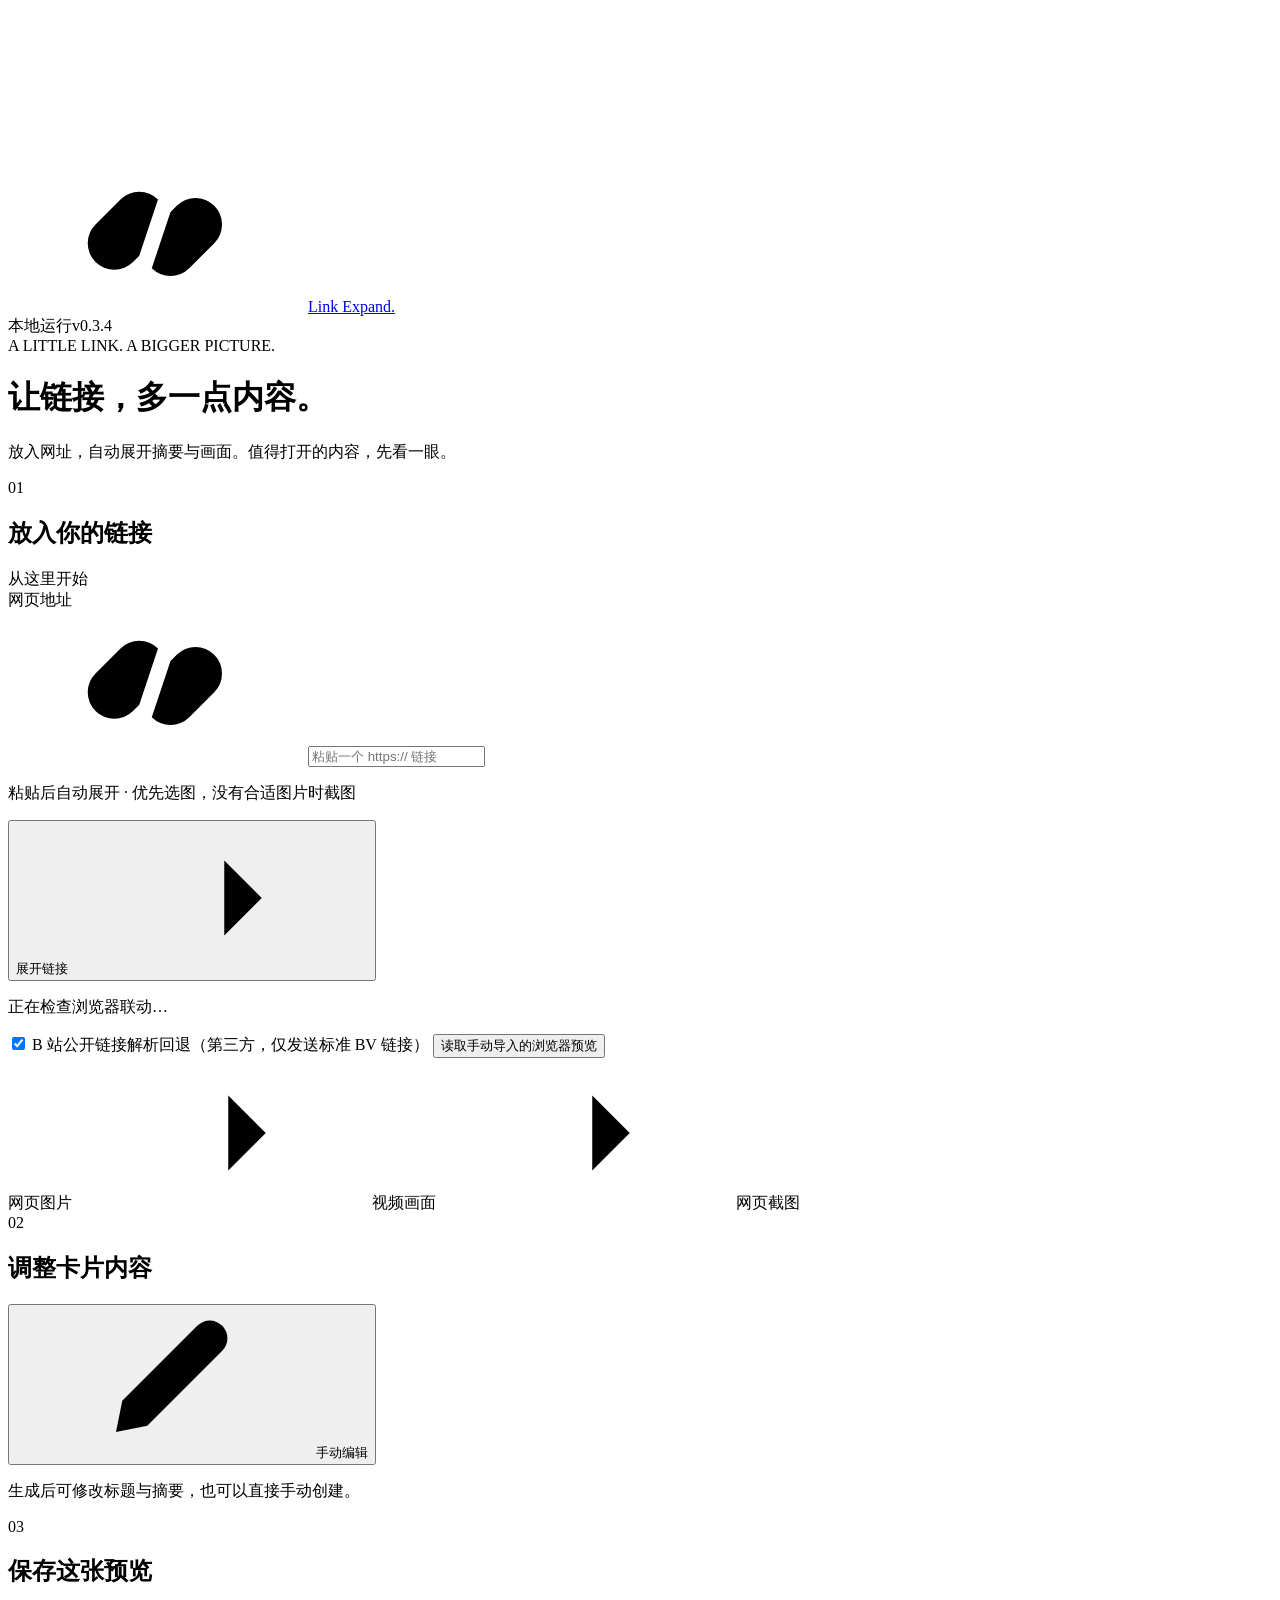
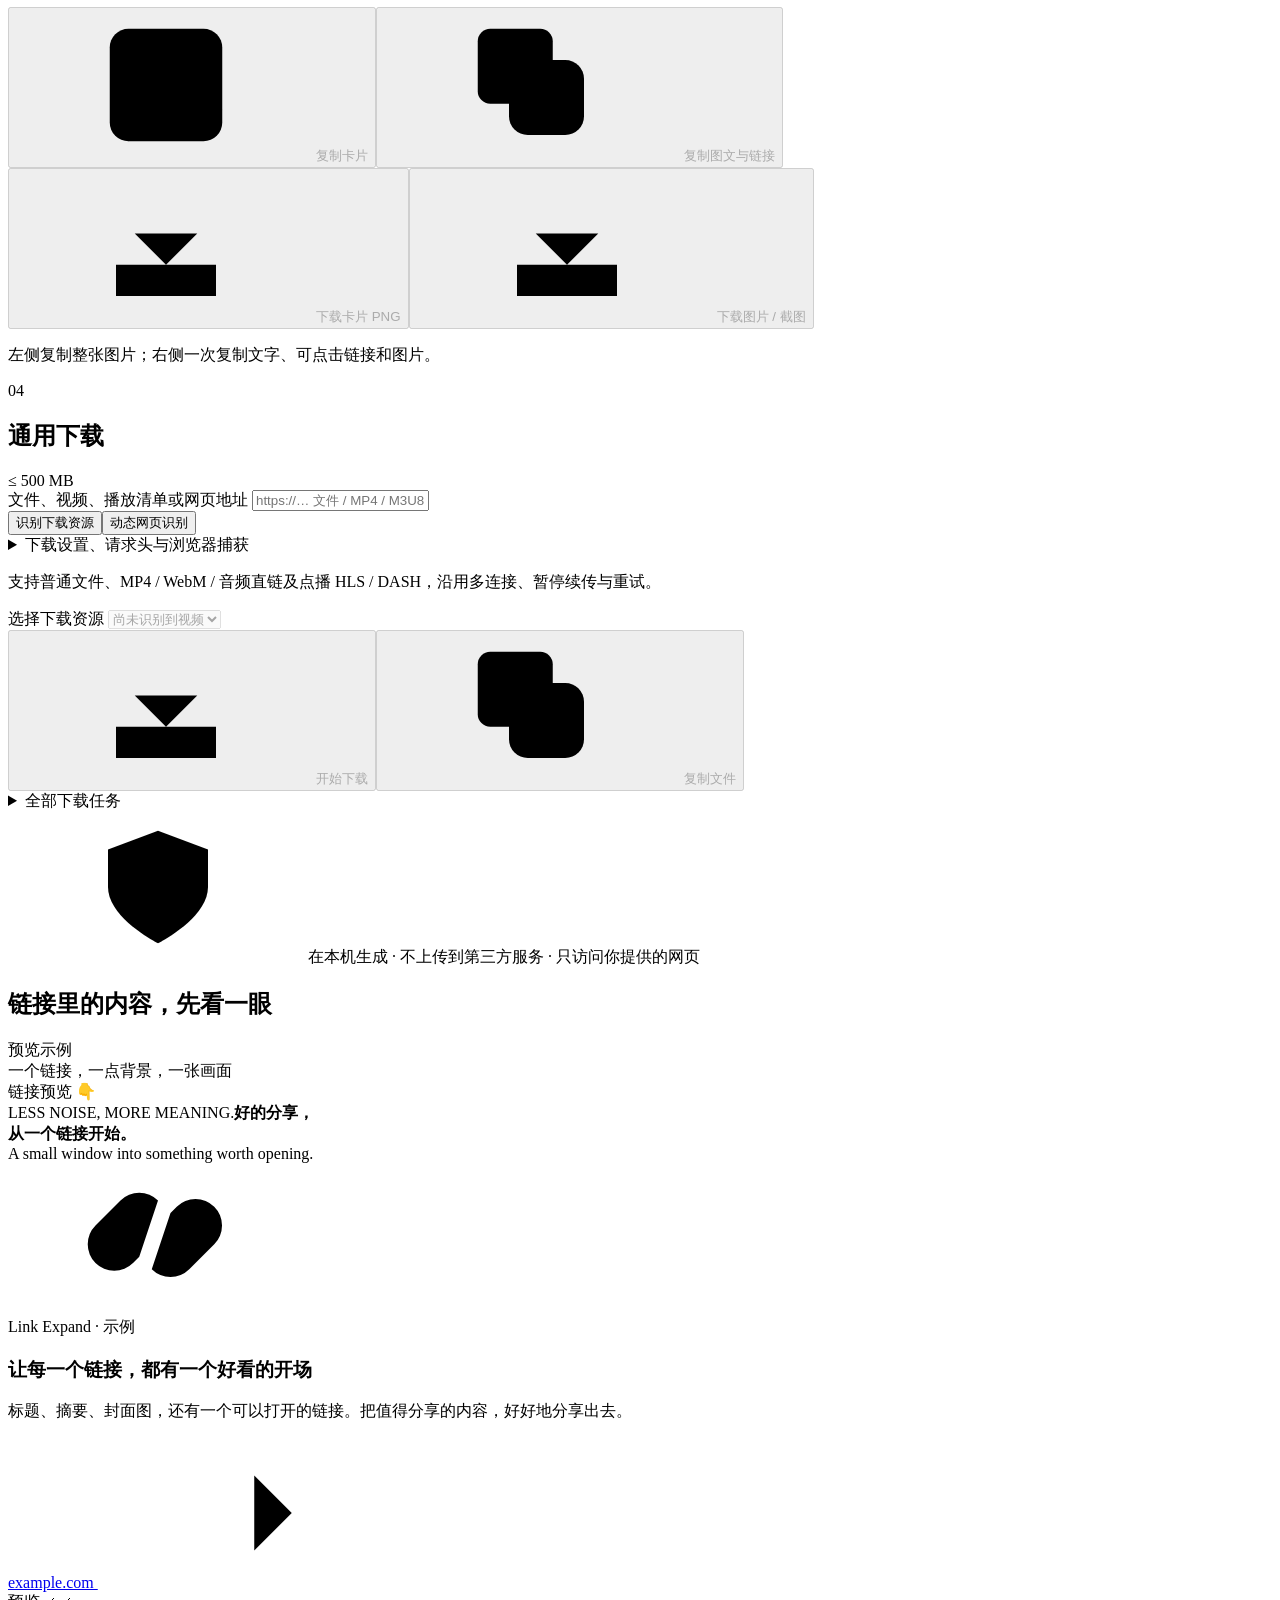
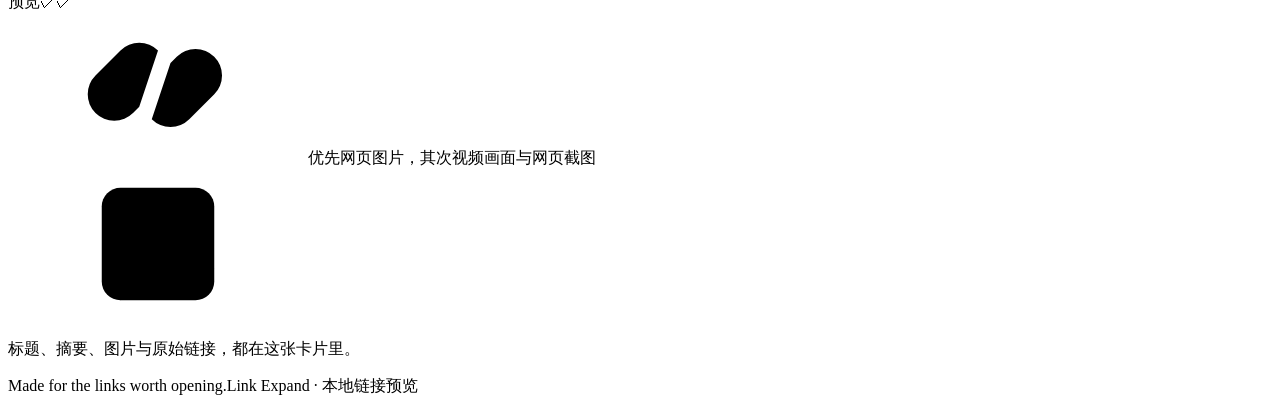
==== linkexpand/static/index.html @ 4710df58 "Recover blocked previews with public Bilibili parsing and visible browsers" ====
<!doctype html>
<html lang="zh-CN">
<head>
  <meta charset="utf-8">
  <meta name="viewport" content="width=device-width, initial-scale=1">
  <meta name="local-token" content="__LOCAL_TOKEN__">
  <meta name="app-version" content="0.3.4">
  <meta name="theme-color" content="#237b5b">
  <title>Link Expand · 链接预览</title>
  <link rel="icon" href="/favicon.svg" type="image/svg+xml">
  <link rel="stylesheet" href="/style.css">
  <script src="/app.js" defer></script>
</head>
<body>
  <svg class="icon-definitions" aria-hidden="true" xmlns="http://www.w3.org/2000/svg">
    <symbol id="i-link" viewBox="0 0 24 24"><path d="m10 13 4-4M8 16l-1 1a4.24 4.24 0 0 1-6-6l4-4a4.24 4.24 0 0 1 6 0m2 2 1-1a4.24 4.24 0 0 1 6 6l-4 4a4.24 4.24 0 0 1-6 0" transform="translate(1 -1)"/></symbol>
    <symbol id="i-arrow" viewBox="0 0 24 24"><path d="M5 12h14m-6-6 6 6-6 6"/></symbol>
    <symbol id="i-copy" viewBox="0 0 24 24"><rect x="8" y="8" width="12" height="12" rx="3"/><path d="M15 8V5a2 2 0 0 0-2-2H5a2 2 0 0 0-2 2v8a2 2 0 0 0 2 2h3"/></symbol>
    <symbol id="i-image" viewBox="0 0 24 24"><rect x="3" y="3" width="18" height="18" rx="3"/><circle cx="8" cy="8" r="1.5"/><path d="m21 16-6-6-9 11"/></symbol>
    <symbol id="i-download" viewBox="0 0 24 24"><path d="M12 3v12m-5-5 5 5 5-5M4 15v5h16v-5"/></symbol>
    <symbol id="i-check" viewBox="0 0 24 24"><path d="m5 12 4 4 10-10"/></symbol>
    <symbol id="i-edit" viewBox="0 0 24 24"><path d="m15 4 5 5M4 20l5-1L21 7a2 2 0 0 0-4-4L5 15l-1 5Z"/></symbol>
    <symbol id="i-shield" viewBox="0 0 24 24"><path d="m12 3 8 3v6c0 5-8 9-8 9s-8-4-8-9V6l8-3Z"/><path d="m8 12 3 3 5-5"/></symbol>
    <symbol id="i-chat" viewBox="0 0 24 24"><path d="M21 11a9 9 0 0 1-9 9 10 10 0 0 1-4-.8L3 21l1.8-5A9 9 0 1 1 21 11Z"/><path d="M8 11h.01M12 11h.01M16 11h.01"/></symbol>
  </svg>
  <header class="topbar">
    <a class="brand" href="/" aria-label="Link Expand 首页"><span class="brand-icon"><svg><use href="#i-link"/></svg></span><span>Link Expand<span class="brand-dot">.</span></span></a>
    <div class="header-right"><span class="local-pill"><span class="status-dot"></span>本地运行</span><span class="version" id="app-version">v0.3.4</span></div>
  </header>
  <main>
    <div class="intro"><div class="eyebrow">A LITTLE LINK. A BIGGER PICTURE.</div><h1>让链接，多一点内容。</h1><p>放入网址，自动展开摘要与画面。值得打开的内容，先看一眼。</p></div>
    <div class="workspace">
      <section class="controls" aria-label="链接及卡片设置">
        <div class="panel link-panel">
          <div class="panel-heading"><span class="step">01</span><h2>放入你的链接</h2><span class="small-label">从这里开始</span></div>
          <form id="url-form">
            <label for="url-input" class="field-label">网页地址</label>
            <div class="url-field"><svg><use href="#i-link"/></svg><input id="url-input" name="url" type="text" inputmode="url" autocomplete="url" placeholder="粘贴一个 https:// 链接" maxlength="4096" required aria-describedby="url-hint"></div>
            <p id="url-hint" class="hint">粘贴后自动展开 · 优先选图，没有合适图片时截图</p>
            <button id="generate" class="button primary" type="submit"><span>展开链接</span><svg><use href="#i-arrow"/></svg></button>
          </form>
          <p id="browser-status" class="hint" role="status">正在检查浏览器联动…</p>
          <label class="parser-option"><input id="bili-parser" type="checkbox" checked> B 站公开链接解析回退（第三方，仅发送标准 BV 链接）</label>
          <button id="capture-preview" class="text-button" type="button">读取手动导入的浏览器预览</button>
          <div id="feedback" class="feedback" role="status" aria-live="polite" hidden></div>
          <div class="visual-strategy"><span>网页图片</span><svg><use href="#i-arrow"/></svg><span>视频画面</span><svg><use href="#i-arrow"/></svg><span>网页截图</span></div>
        </div>
        <div class="panel edit-panel">
          <div class="panel-heading"><span class="step">02</span><h2>调整卡片内容</h2><button id="edit-toggle" class="text-button" type="button" aria-expanded="false" aria-controls="editor"><svg><use href="#i-edit"/></svg><span>手动编辑</span></button></div>
          <p id="edit-hint" class="panel-description">生成后可修改标题与摘要，也可以直接手动创建。</p>
          <form id="editor" hidden>
            <label for="title-input" class="field-label">标题</label><input id="title-input" maxlength="180" placeholder="给链接一个清晰的标题" required>
            <label for="description-input" class="field-label">摘要 <span>选填</span></label><textarea id="description-input" maxlength="500" rows="3" placeholder="一两句话，介绍值得打开的内容"></textarea>
            <button class="button secondary" type="submit" id="save-edit"><svg><use href="#i-check"/></svg>应用到卡片</button>
          </form>
        </div>
        <div class="panel share-panel">
          <div class="panel-heading"><span class="step">03</span><h2>保存这张预览</h2></div>
          <div class="share-buttons"><button id="copy-image" class="button secondary" disabled><svg><use href="#i-image"/></svg>复制卡片</button><button id="copy-text" class="button secondary" disabled><svg><use href="#i-copy"/></svg>复制图文与链接</button></div>
          <div class="share-bottom"><button id="download" class="text-button" disabled><svg><use href="#i-download"/></svg>下载卡片 PNG</button><button id="download-cover" class="text-button" disabled><svg><use href="#i-download"/></svg>下载图片 / 截图</button></div>
          <p id="copy-hint" class="hint">左侧复制整张图片；右侧一次复制文字、可点击链接和图片。</p>
        </div>
        <div class="panel video-panel">
          <div class="panel-heading"><span class="step">04</span><h2>通用下载</h2><span class="video-limit">≤ 500 MB</span></div>
          <label for="download-url" class="field-label">文件、视频、播放清单或网页地址</label>
          <input id="download-url" type="text" placeholder="https://… 文件 / MP4 / M3U8 / MPD / 网页" maxlength="16384">
          <div class="resolve-buttons"><button id="download-resolve" class="button secondary">识别下载资源</button><button id="download-scan" class="button secondary">动态网页识别</button></div>
          <details class="download-advanced"><summary>下载设置、请求头与浏览器捕获</summary><label for="download-connections" class="field-label">并行连接数</label><select id="download-connections"><option value="1">1</option><option value="4" selected>4</option><option value="8">8</option><option value="16">16</option></select><label for="download-speed" class="field-label">限速 KB/s（0 为不限速）</label><input id="download-speed" type="number" min="0" max="100000" value="0"><label for="download-headers" class="field-label">请求头 JSON（选填，Cookie / Authorization 只留在本次会话）</label><textarea id="download-headers" rows="3" placeholder='{"Referer":"https://example.com/"}'></textarea><div class="capture-buttons"><button id="capture-pair" class="text-button">复制扩展配对码</button><button id="capture-load" class="text-button">读取浏览器捕获</button></div><p class="hint">复杂播放器可通过附带的 Chrome / Edge 扩展捕获已播放的媒体请求，再导入这里。</p></details>
          <p id="video-hint" class="hint">支持普通文件、MP4 / WebM / 音频直链及点播 HLS / DASH，沿用多连接、暂停续传与重试。</p>
          <p id="merge-component" class="hint"></p>
          <label for="video-choice" class="field-label">选择下载资源</label>
          <select id="video-choice" disabled><option>尚未识别到视频</option></select>
          <div class="video-actions"><button id="video-download" class="button primary" disabled><svg><use href="#i-download"/></svg><span>开始下载</span></button><button id="video-copy" class="button secondary" disabled><svg><use href="#i-copy"/></svg>复制文件</button></div>
          <div id="video-task" hidden aria-live="polite">
            <div class="video-state-row"><strong id="video-status"></strong><span id="video-percent"></span></div>
            <progress id="video-progress" max="1" value="0" aria-label="视频下载进度"></progress>
            <p id="video-detail" class="hint"></p><p id="video-path" class="video-path" hidden></p>
            <div class="video-task-actions"><button id="video-pause" class="text-button">暂停</button><button id="video-resume" class="text-button" hidden>继续下载</button><button id="video-cancel" class="text-button">取消下载</button><button id="video-save" class="text-button" hidden>另存文件</button></div>
          </div>
          <p id="video-feedback" class="feedback error" role="status" hidden></p>
          <details class="download-advanced"><summary>全部下载任务</summary><div id="download-queue"></div><button id="queue-refresh" class="text-button">刷新任务列表</button></details>
        </div>
        <div class="privacy-note"><svg><use href="#i-shield"/></svg><span>在本机生成 · 不上传到第三方服务 · 只访问你提供的网页</span></div>
      </section>
      <section class="preview-panel" aria-label="链接展开预览">
        <div class="preview-heading"><h2>链接里的内容，先看一眼</h2><span id="preview-badge" class="preview-badge">预览示例</span></div>
        <div class="chat-scene">
          <div class="chat-date">一个链接，一点背景，一张画面</div>
          <div class="message"><div class="message-caption" id="summary-source">链接预览 👇</div>
            <article class="link-card" id="link-card">
              <div id="cover-container" class="cover-container"><div id="sample-cover" class="sample-cover"><span class="cover-orbit orbit-one"></span><span class="cover-orbit orbit-two"></span><div class="cover-text"><span>LESS NOISE, MORE MEANING.</span><strong>好的分享，<br>从一个链接开始<span>。</span></strong><div class="cover-caption">A small window into something worth opening.</div></div><div class="cover-corner"><svg><use href="#i-link"/></svg></div></div><img id="cover-image" alt="网页封面" hidden></div>
              <div class="card-body"><div id="card-site" class="card-site">Link Expand · 示例</div><h3 id="card-title">让每一个链接，都有一个好看的开场</h3><p id="card-description">标题、摘要、封面图，还有一个可以打开的链接。把值得分享的内容，好好地分享出去。</p><a id="card-url" class="card-url" href="https://example.com/" target="_blank" rel="noopener noreferrer">example.com <svg><use href="#i-arrow"/></svg></a></div>
            </article>
            <div class="message-time"><span id="message-time">预览</span><span class="double-check">✓✓</span></div>
          </div>
          <div class="chat-tip"><span class="tiny-link"><svg><use href="#i-link"/></svg></span><span id="visual-source">优先网页图片，其次视频画面与网页截图</span></div>
        </div>
        <div class="preview-footnote"><svg><use href="#i-image"/></svg><p>标题、摘要、图片与原始链接，都在这张卡片里。</p></div>
      </section>
    </div>
    <footer><span>Made for the links worth opening.</span><span>Link Expand · 本地链接预览</span></footer>
  </main>
  <div id="toast" class="toast" role="status" aria-live="polite" hidden><svg><use href="#i-check"/></svg><span></span></div>
</body>
</html>
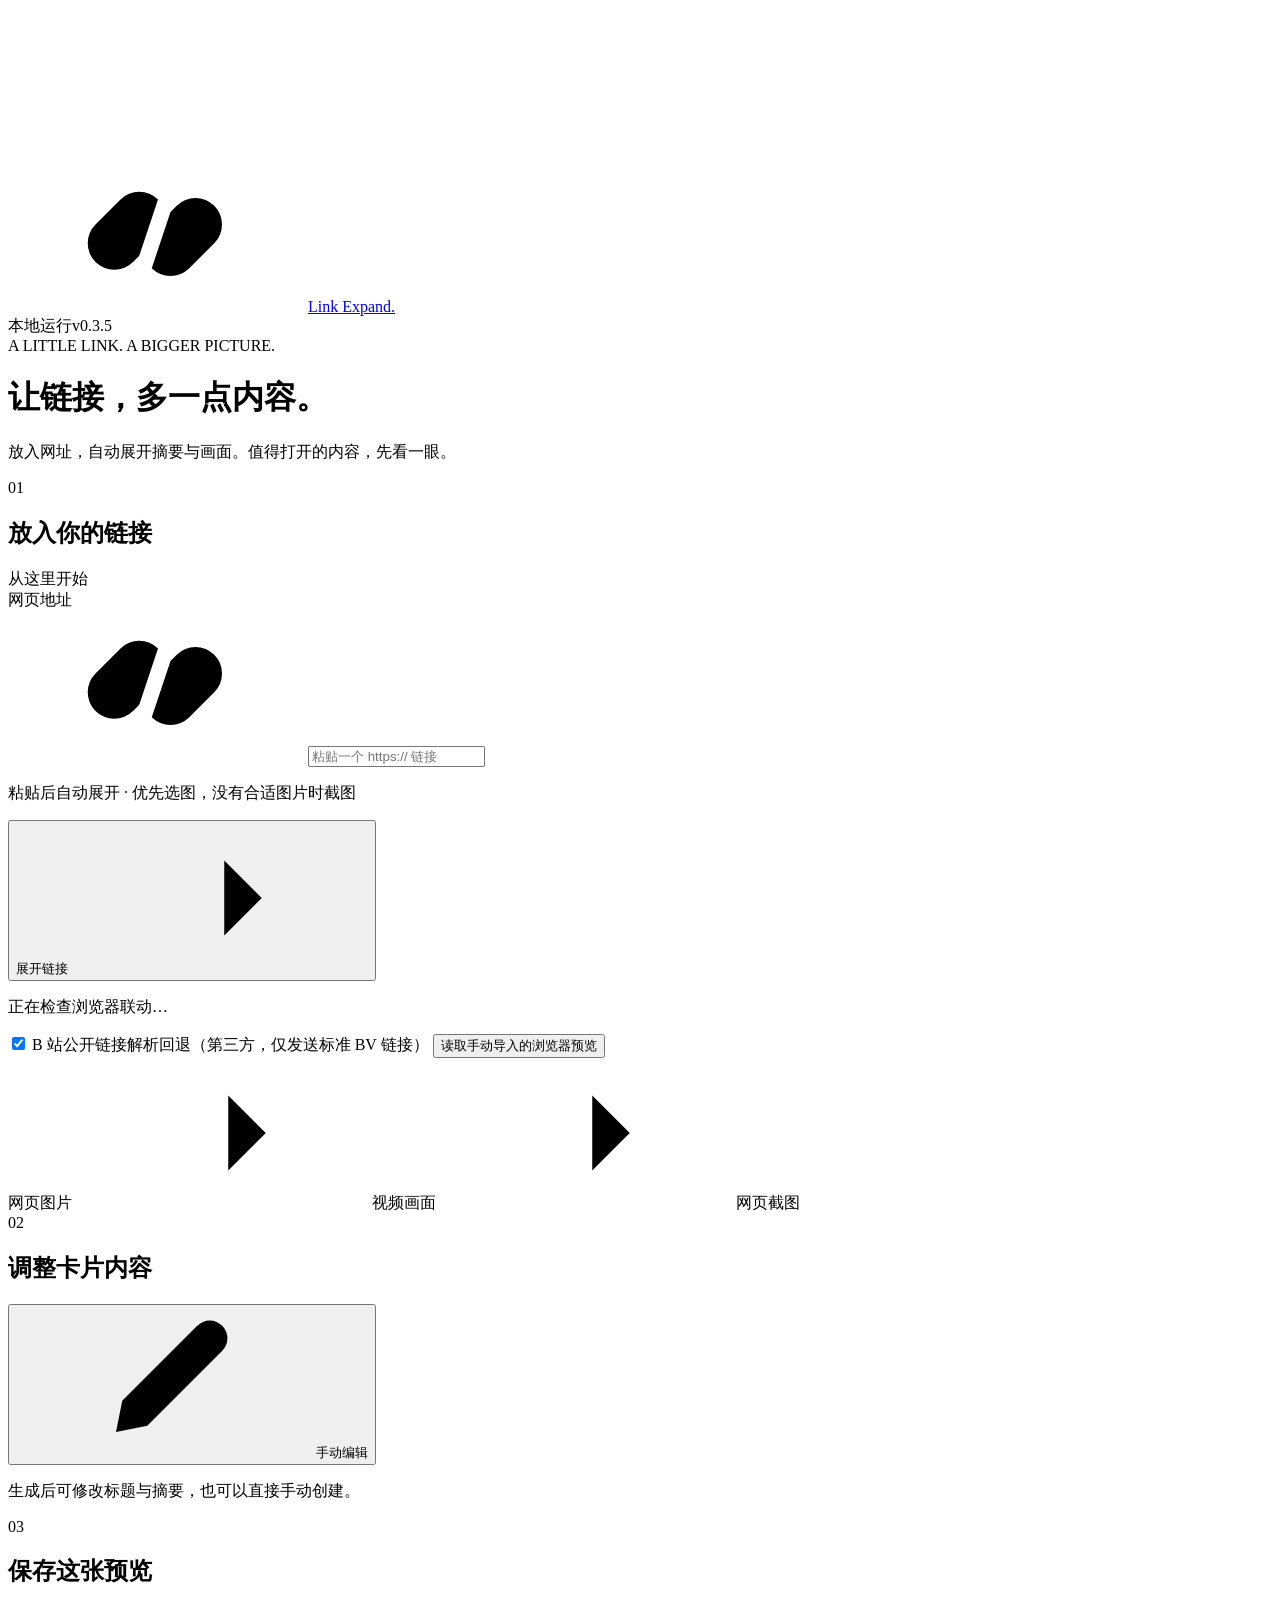
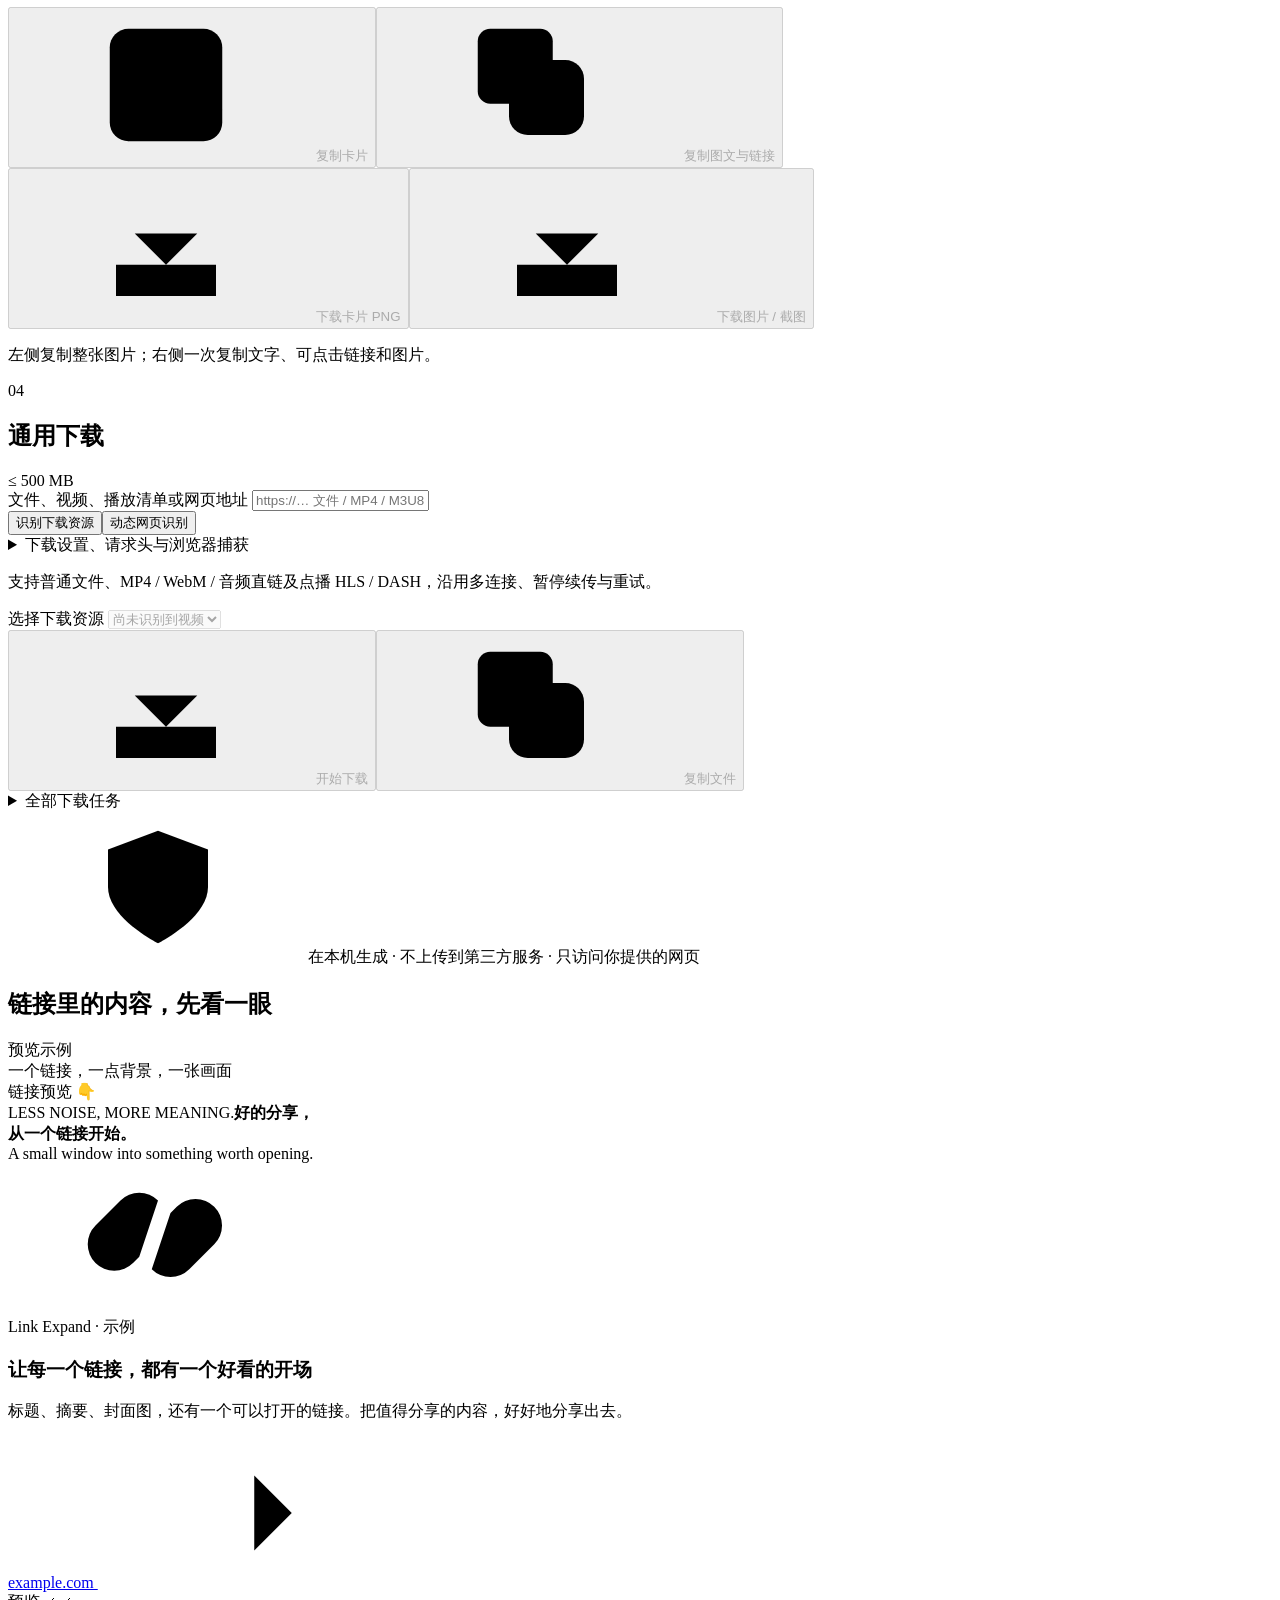
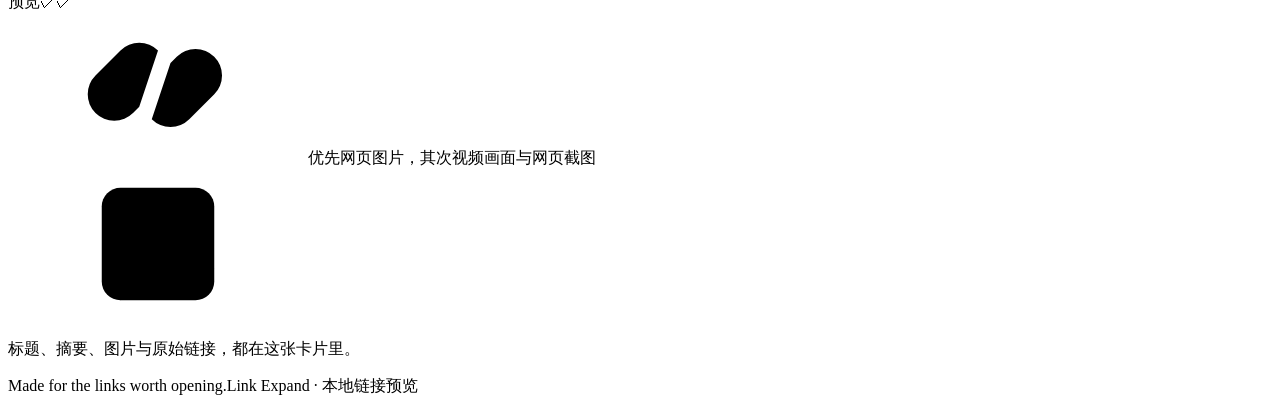
==== commit 05342bc0: "Ship native macOS window with verified GUI sharing and download workflow" ====
--- a/linkexpand/static/index.html
+++ b/linkexpand/static/index.html
@@ -4,7 +4,7 @@
   <meta charset="utf-8">
   <meta name="viewport" content="width=device-width, initial-scale=1">
   <meta name="local-token" content="__LOCAL_TOKEN__">
-  <meta name="app-version" content="0.3.4">
+  <meta name="app-version" content="0.3.5">
   <meta name="theme-color" content="#237b5b">
   <title>Link Expand · 链接预览</title>
   <link rel="icon" href="/favicon.svg" type="image/svg+xml">
@@ -25,7 +25,7 @@
   </svg>
   <header class="topbar">
     <a class="brand" href="/" aria-label="Link Expand 首页"><span class="brand-icon"><svg><use href="#i-link"/></svg></span><span>Link Expand<span class="brand-dot">.</span></span></a>
-    <div class="header-right"><span class="local-pill"><span class="status-dot"></span>本地运行</span><span class="version" id="app-version">v0.3.4</span></div>
+    <div class="header-right"><span class="local-pill"><span class="status-dot"></span>本地运行</span><span class="version" id="app-version">v0.3.5</span><button id="native-quit" class="text-button" type="button" hidden>退出软件</button></div>
   </header>
   <main>
     <div class="intro"><div class="eyebrow">A LITTLE LINK. A BIGGER PICTURE.</div><h1>让链接，多一点内容。</h1><p>放入网址，自动展开摘要与画面。值得打开的内容，先看一眼。</p></div>
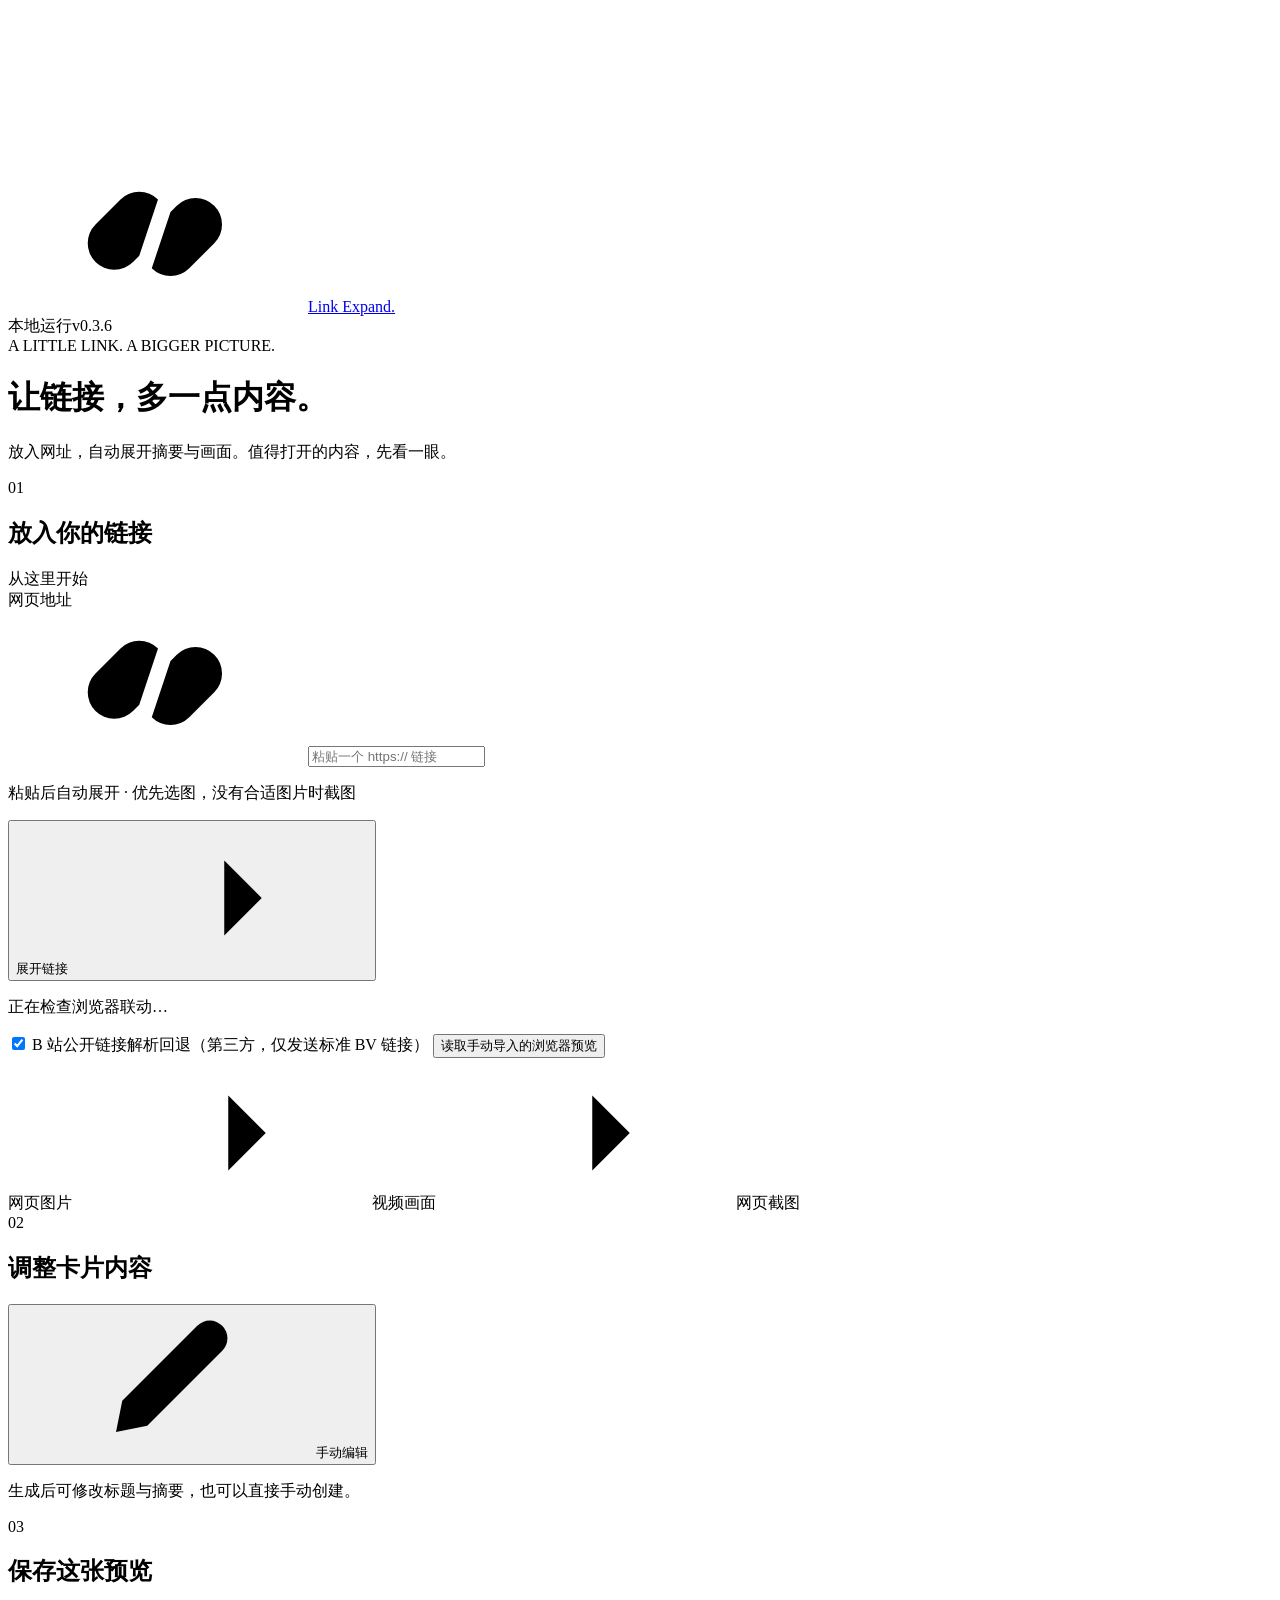
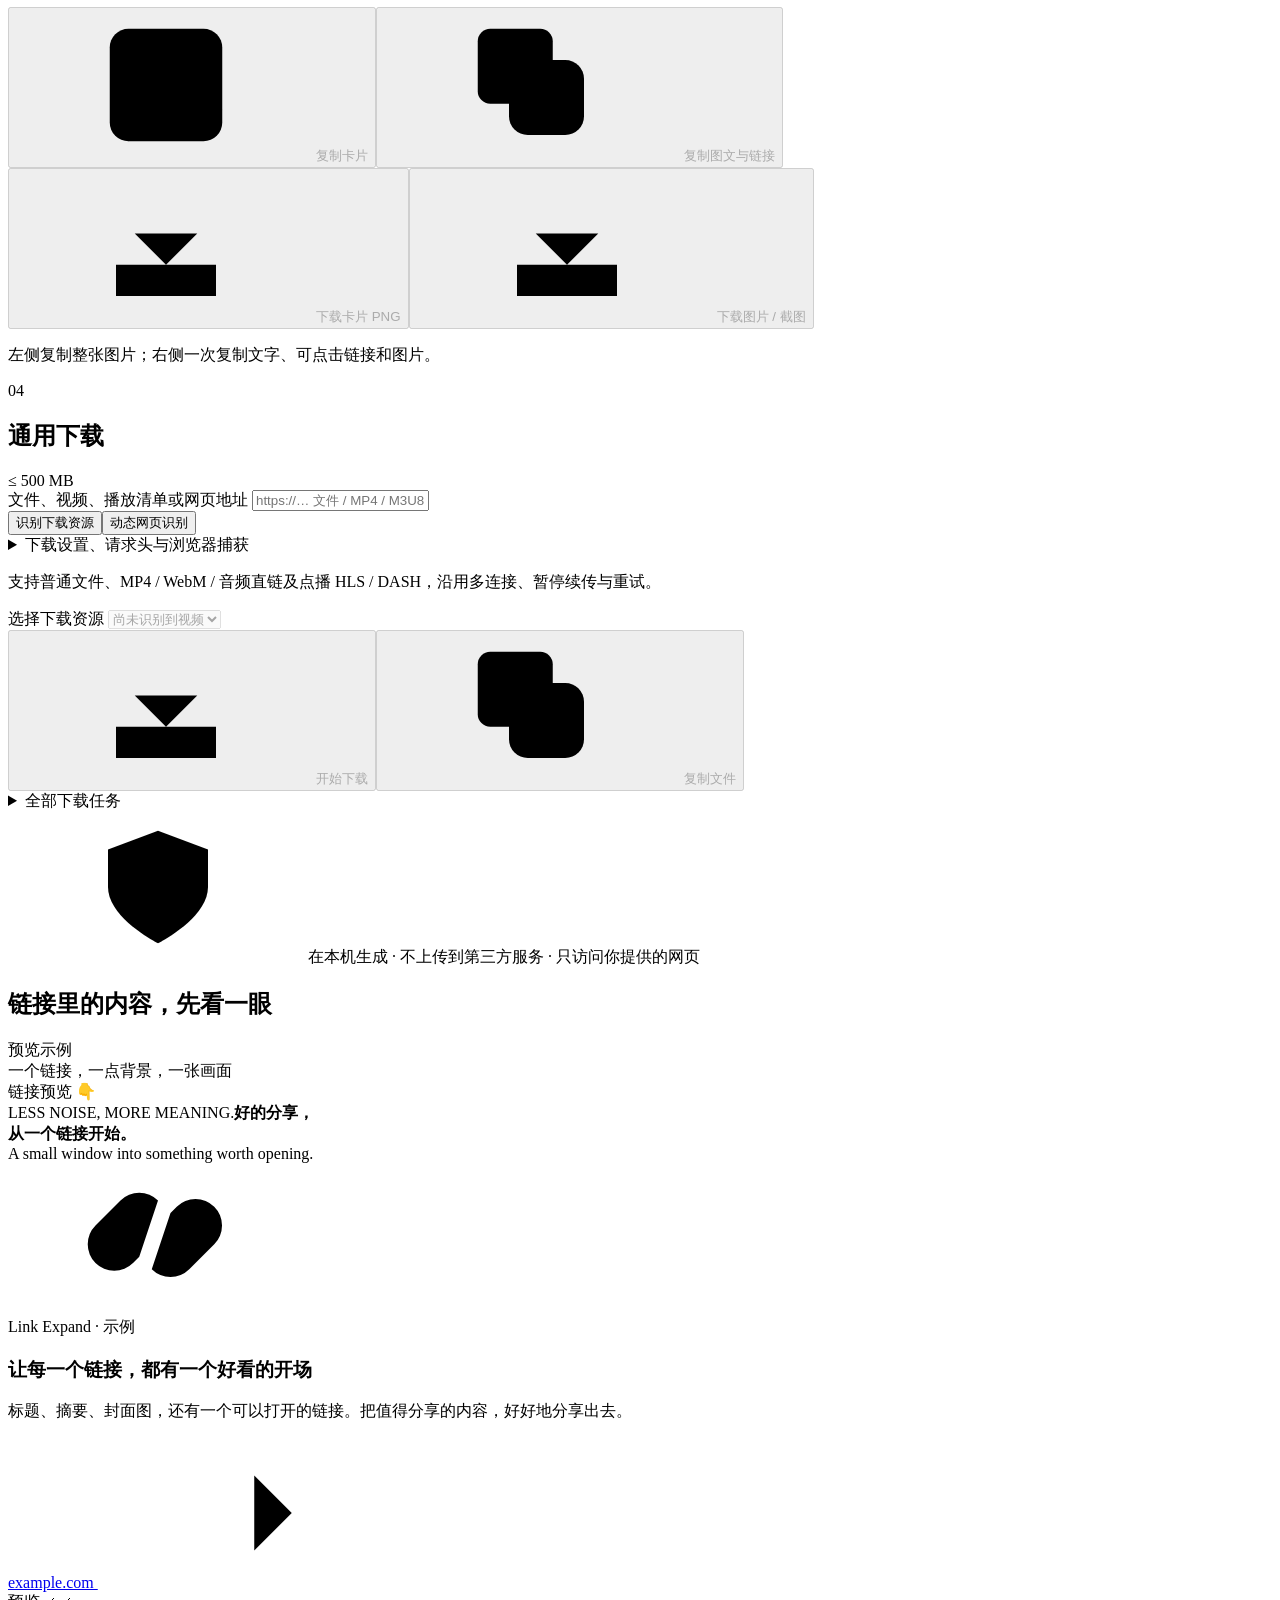
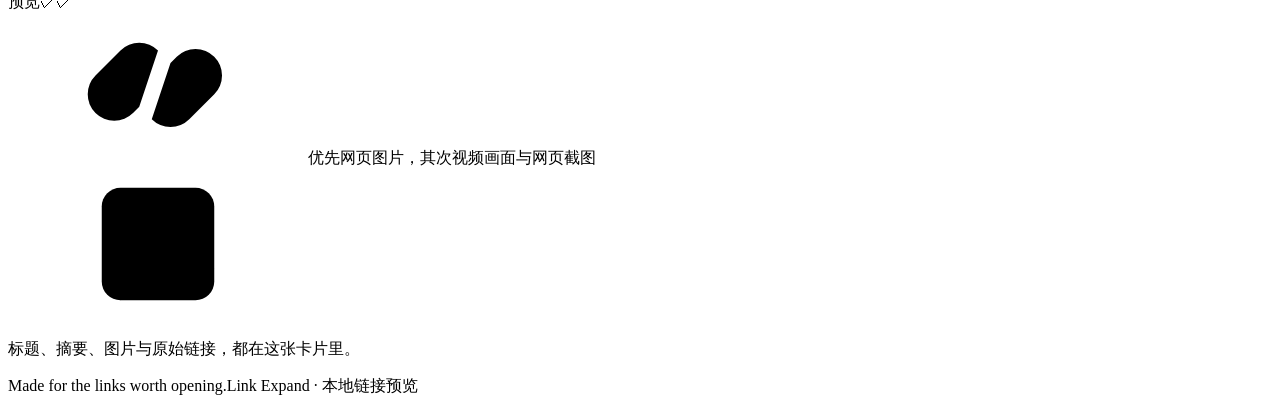
==== commit 0d1eefc1: "Fix Windows rich clipboard images and verify packaged full workflow" ====
--- a/linkexpand/static/index.html
+++ b/linkexpand/static/index.html
@@ -4,7 +4,7 @@
   <meta charset="utf-8">
   <meta name="viewport" content="width=device-width, initial-scale=1">
   <meta name="local-token" content="__LOCAL_TOKEN__">
-  <meta name="app-version" content="0.3.5">
+  <meta name="app-version" content="0.3.6">
   <meta name="theme-color" content="#237b5b">
   <title>Link Expand · 链接预览</title>
   <link rel="icon" href="/favicon.svg" type="image/svg+xml">
@@ -25,7 +25,7 @@
   </svg>
   <header class="topbar">
     <a class="brand" href="/" aria-label="Link Expand 首页"><span class="brand-icon"><svg><use href="#i-link"/></svg></span><span>Link Expand<span class="brand-dot">.</span></span></a>
-    <div class="header-right"><span class="local-pill"><span class="status-dot"></span>本地运行</span><span class="version" id="app-version">v0.3.5</span><button id="native-quit" class="text-button" type="button" hidden>退出软件</button></div>
+    <div class="header-right"><span class="local-pill"><span class="status-dot"></span>本地运行</span><span class="version" id="app-version">v0.3.6</span><button id="native-quit" class="text-button" type="button" hidden>退出软件</button></div>
   </header>
   <main>
     <div class="intro"><div class="eyebrow">A LITTLE LINK. A BIGGER PICTURE.</div><h1>让链接，多一点内容。</h1><p>放入网址，自动展开摘要与画面。值得打开的内容，先看一眼。</p></div>
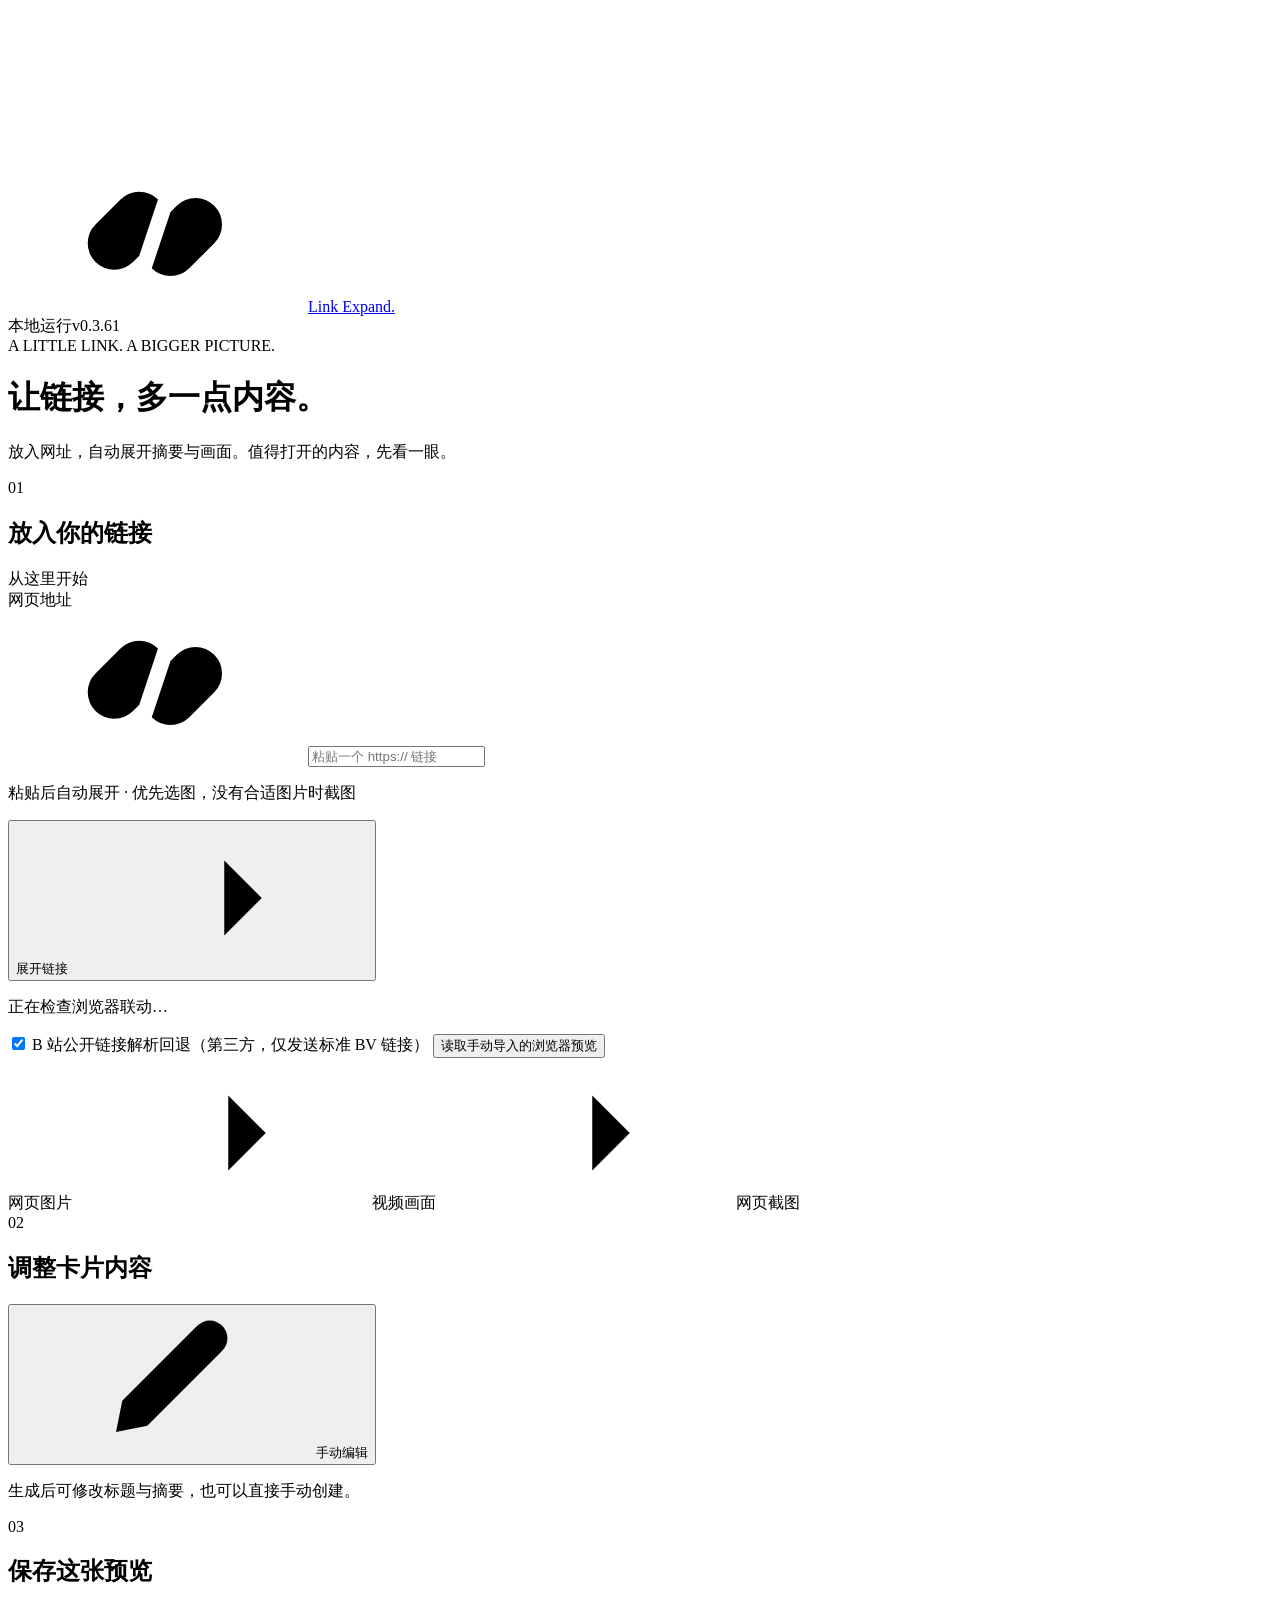
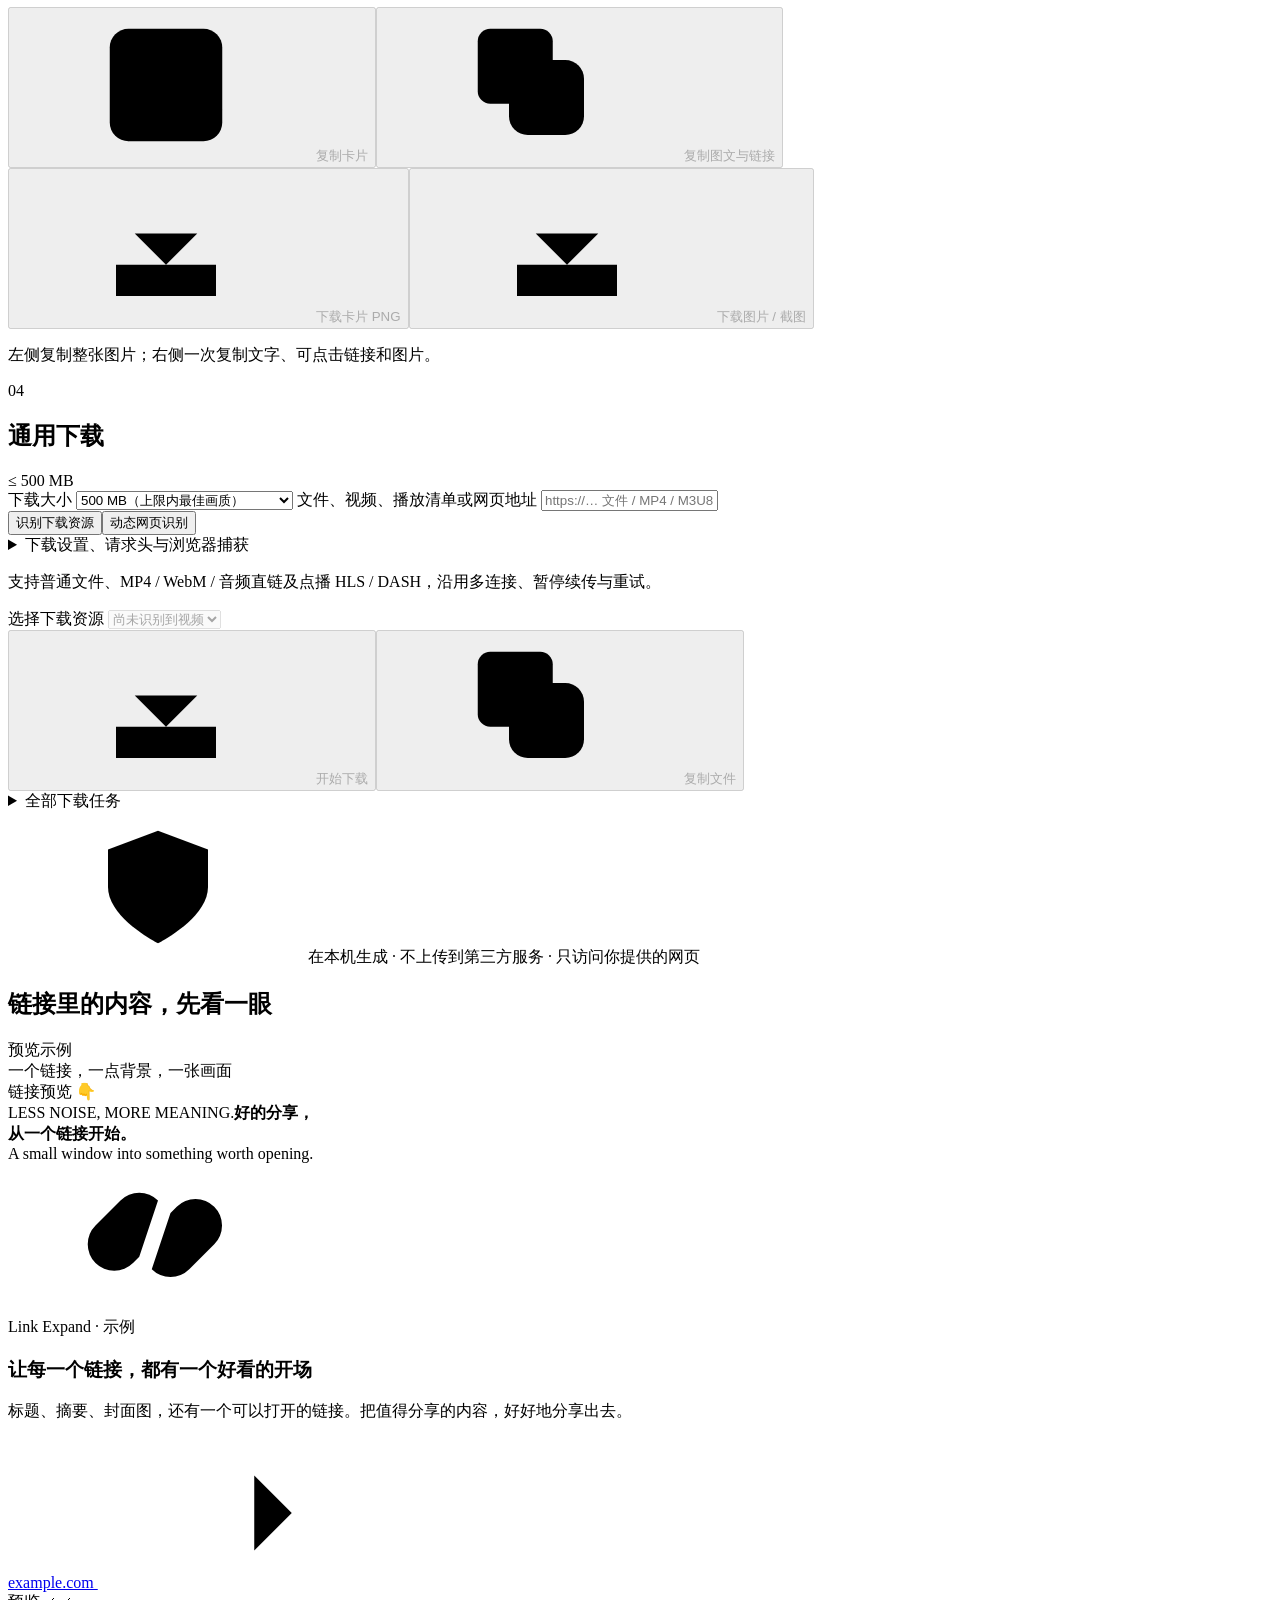
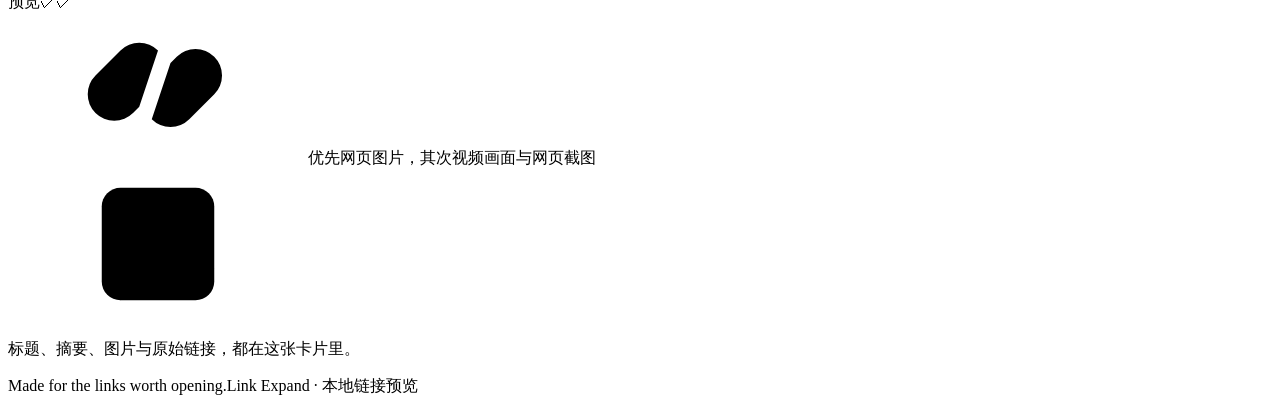
==== commit 1fc135c1: "Add optional unlimited downloads with highest available resolution and verified platform workflows" ====
--- a/linkexpand/static/index.html
+++ b/linkexpand/static/index.html
@@ -4,7 +4,7 @@
   <meta charset="utf-8">
   <meta name="viewport" content="width=device-width, initial-scale=1">
   <meta name="local-token" content="__LOCAL_TOKEN__">
-  <meta name="app-version" content="0.3.6">
+  <meta name="app-version" content="0.3.61">
   <meta name="theme-color" content="#237b5b">
   <title>Link Expand · 链接预览</title>
   <link rel="icon" href="/favicon.svg" type="image/svg+xml">
@@ -25,7 +25,7 @@
   </svg>
   <header class="topbar">
     <a class="brand" href="/" aria-label="Link Expand 首页"><span class="brand-icon"><svg><use href="#i-link"/></svg></span><span>Link Expand<span class="brand-dot">.</span></span></a>
-    <div class="header-right"><span class="local-pill"><span class="status-dot"></span>本地运行</span><span class="version" id="app-version">v0.3.6</span><button id="native-quit" class="text-button" type="button" hidden>退出软件</button></div>
+    <div class="header-right"><span class="local-pill"><span class="status-dot"></span>本地运行</span><span class="version" id="app-version">v0.3.61</span><button id="native-quit" class="text-button" type="button" hidden>退出软件</button></div>
   </header>
   <main>
     <div class="intro"><div class="eyebrow">A LITTLE LINK. A BIGGER PICTURE.</div><h1>让链接，多一点内容。</h1><p>放入网址，自动展开摘要与画面。值得打开的内容，先看一眼。</p></div>
@@ -61,7 +61,9 @@
           <p id="copy-hint" class="hint">左侧复制整张图片；右侧一次复制文字、可点击链接和图片。</p>
         </div>
         <div class="panel video-panel">
-          <div class="panel-heading"><span class="step">04</span><h2>通用下载</h2><span class="video-limit">≤ 500 MB</span></div>
+          <div class="panel-heading"><span class="step">04</span><h2>通用下载</h2><span id="download-limit-badge" class="video-limit">≤ 500 MB</span></div>
+          <label for="download-max-bytes" class="field-label">下载大小</label>
+          <select id="download-max-bytes"><option value="500000000">500 MB（上限内最佳画质）</option><option value="unlimited">无限制（最高画质、最大分辨率）</option></select>
           <label for="download-url" class="field-label">文件、视频、播放清单或网页地址</label>
           <input id="download-url" type="text" placeholder="https://… 文件 / MP4 / M3U8 / MPD / 网页" maxlength="16384">
           <div class="resolve-buttons"><button id="download-resolve" class="button secondary">识别下载资源</button><button id="download-scan" class="button secondary">动态网页识别</button></div>
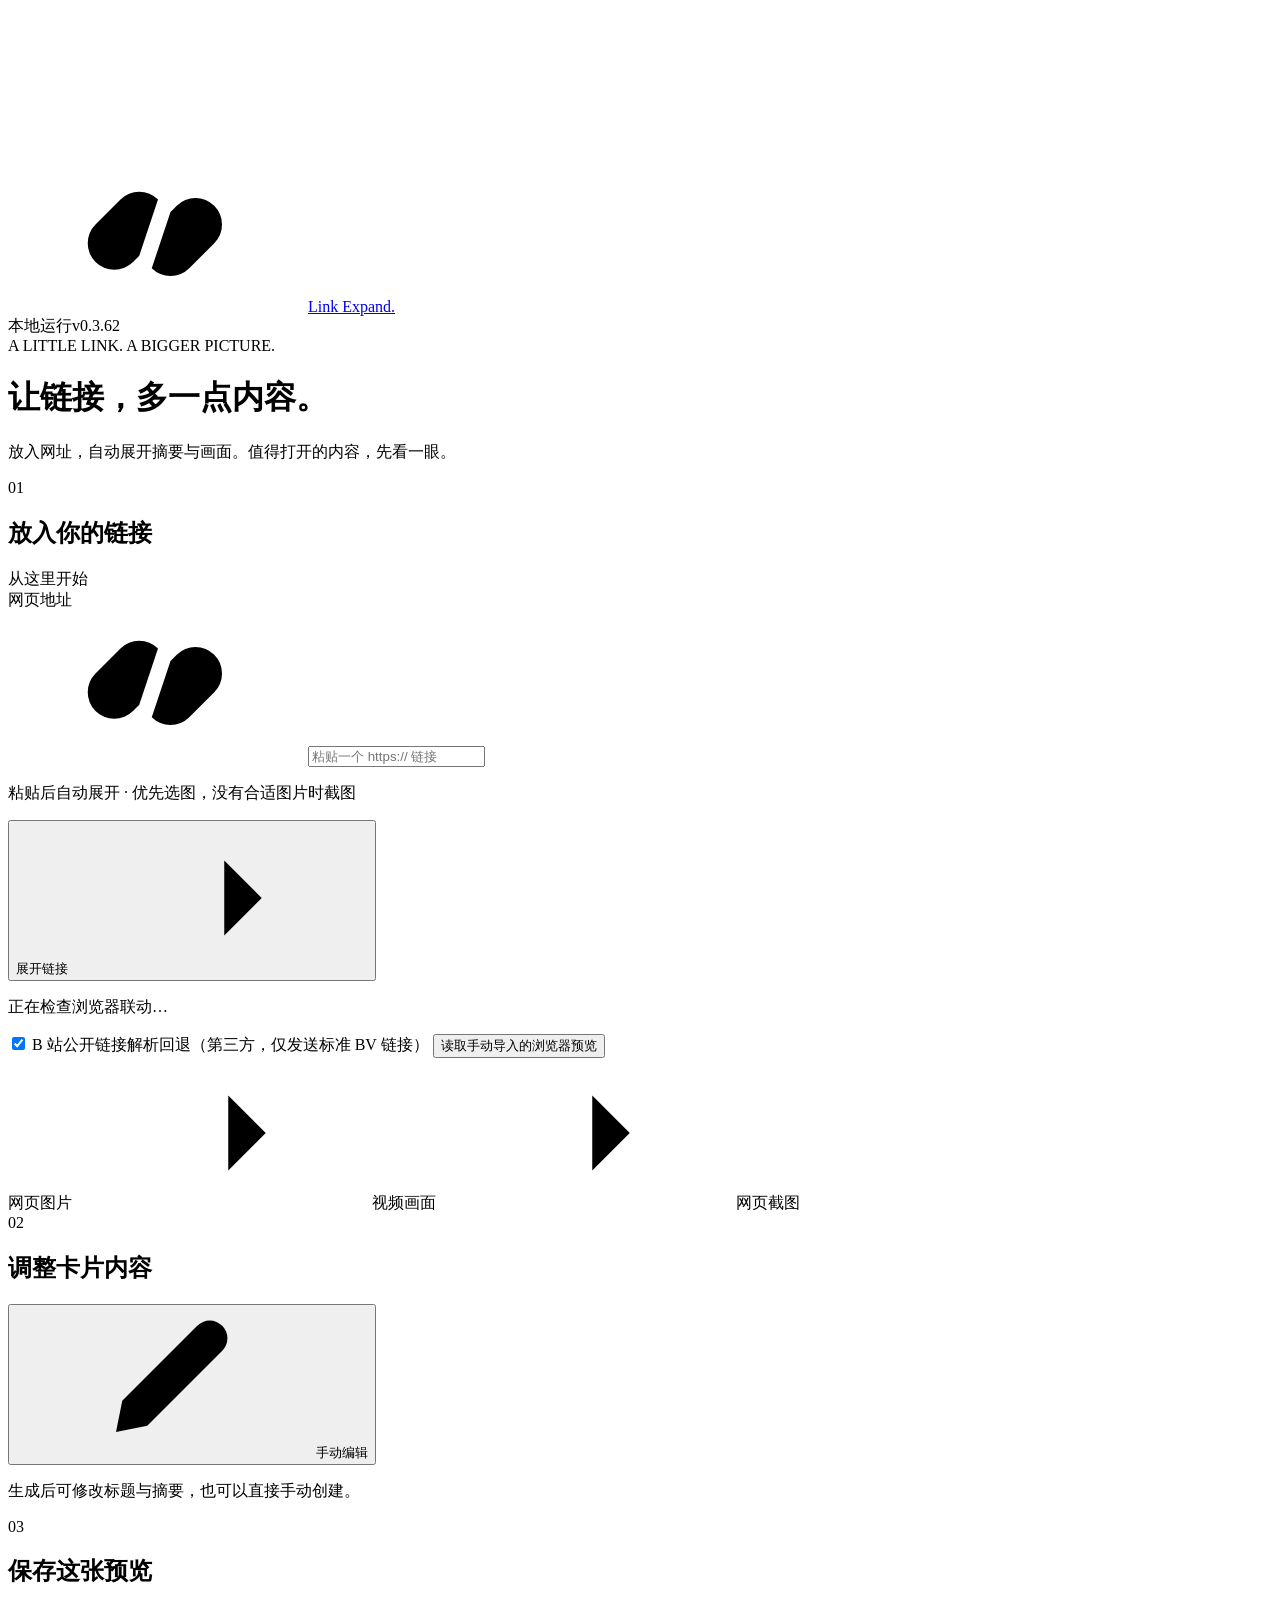
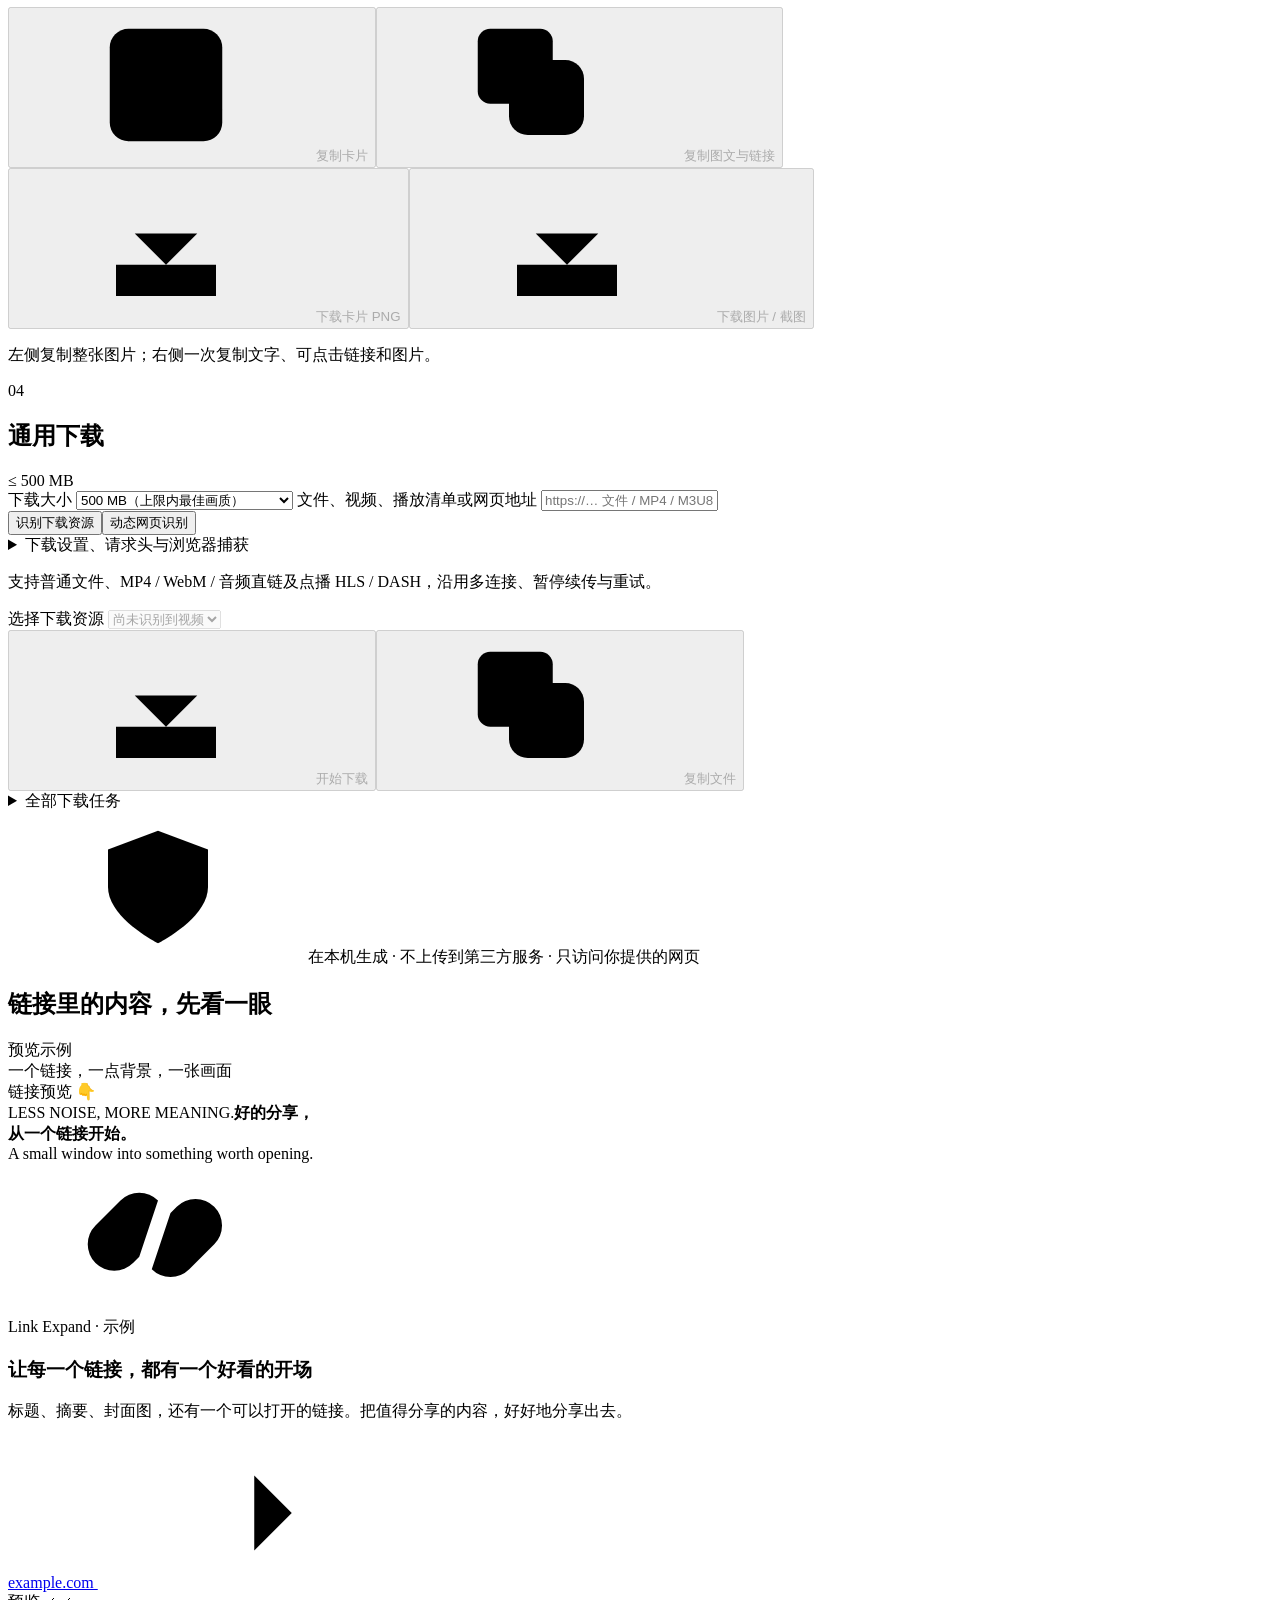
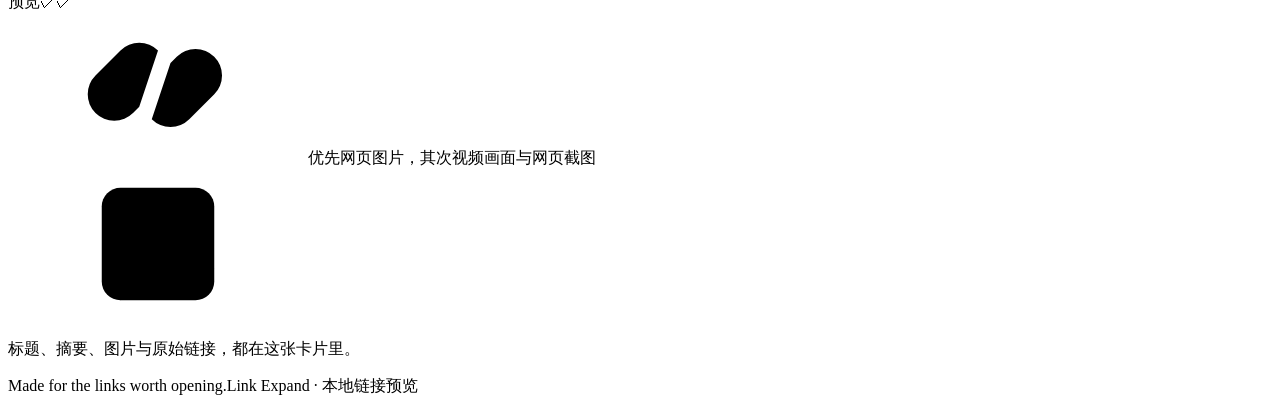
==== commit 9ae871c1: "Add adaptive download acceleration with verified full-file speed improvement" ====
--- a/linkexpand/static/index.html
+++ b/linkexpand/static/index.html
@@ -4,7 +4,7 @@
   <meta charset="utf-8">
   <meta name="viewport" content="width=device-width, initial-scale=1">
   <meta name="local-token" content="__LOCAL_TOKEN__">
-  <meta name="app-version" content="0.3.61">
+  <meta name="app-version" content="0.3.62">
   <meta name="theme-color" content="#237b5b">
   <title>Link Expand · 链接预览</title>
   <link rel="icon" href="/favicon.svg" type="image/svg+xml">
@@ -25,7 +25,7 @@
   </svg>
   <header class="topbar">
     <a class="brand" href="/" aria-label="Link Expand 首页"><span class="brand-icon"><svg><use href="#i-link"/></svg></span><span>Link Expand<span class="brand-dot">.</span></span></a>
-    <div class="header-right"><span class="local-pill"><span class="status-dot"></span>本地运行</span><span class="version" id="app-version">v0.3.61</span><button id="native-quit" class="text-button" type="button" hidden>退出软件</button></div>
+    <div class="header-right"><span class="local-pill"><span class="status-dot"></span>本地运行</span><span class="version" id="app-version">v0.3.62</span><button id="native-quit" class="text-button" type="button" hidden>退出软件</button></div>
   </header>
   <main>
     <div class="intro"><div class="eyebrow">A LITTLE LINK. A BIGGER PICTURE.</div><h1>让链接，多一点内容。</h1><p>放入网址，自动展开摘要与画面。值得打开的内容，先看一眼。</p></div>
@@ -67,7 +67,7 @@
           <label for="download-url" class="field-label">文件、视频、播放清单或网页地址</label>
           <input id="download-url" type="text" placeholder="https://… 文件 / MP4 / M3U8 / MPD / 网页" maxlength="16384">
           <div class="resolve-buttons"><button id="download-resolve" class="button secondary">识别下载资源</button><button id="download-scan" class="button secondary">动态网页识别</button></div>
-          <details class="download-advanced"><summary>下载设置、请求头与浏览器捕获</summary><label for="download-connections" class="field-label">并行连接数</label><select id="download-connections"><option value="1">1</option><option value="4" selected>4</option><option value="8">8</option><option value="16">16</option></select><label for="download-speed" class="field-label">限速 KB/s（0 为不限速）</label><input id="download-speed" type="number" min="0" max="100000" value="0"><label for="download-headers" class="field-label">请求头 JSON（选填，Cookie / Authorization 只留在本次会话）</label><textarea id="download-headers" rows="3" placeholder='{"Referer":"https://example.com/"}'></textarea><div class="capture-buttons"><button id="capture-pair" class="text-button">复制扩展配对码</button><button id="capture-load" class="text-button">读取浏览器捕获</button></div><p class="hint">复杂播放器可通过附带的 Chrome / Edge 扩展捕获已播放的媒体请求，再导入这里。</p></details>
+          <details class="download-advanced"><summary>下载设置、请求头与浏览器捕获</summary><label for="download-connections" class="field-label">并行连接数</label><select id="download-connections"><option value="0" selected>自动（按实际网速调整）</option><option value="1">1</option><option value="4">4</option><option value="8">8</option><option value="16">16</option></select><label for="download-speed" class="field-label">限速 KB/s（0 为不限速）</label><input id="download-speed" type="number" min="0" max="100000" value="0"><label for="download-headers" class="field-label">请求头 JSON（选填，Cookie / Authorization 只留在本次会话）</label><textarea id="download-headers" rows="3" placeholder='{"Referer":"https://example.com/"}'></textarea><div class="capture-buttons"><button id="capture-pair" class="text-button">复制扩展配对码</button><button id="capture-load" class="text-button">读取浏览器捕获</button></div><p class="hint">复杂播放器可通过附带的 Chrome / Edge 扩展捕获已播放的媒体请求，再导入这里。</p></details>
           <p id="video-hint" class="hint">支持普通文件、MP4 / WebM / 音频直链及点播 HLS / DASH，沿用多连接、暂停续传与重试。</p>
           <p id="merge-component" class="hint"></p>
           <label for="video-choice" class="field-label">选择下载资源</label>
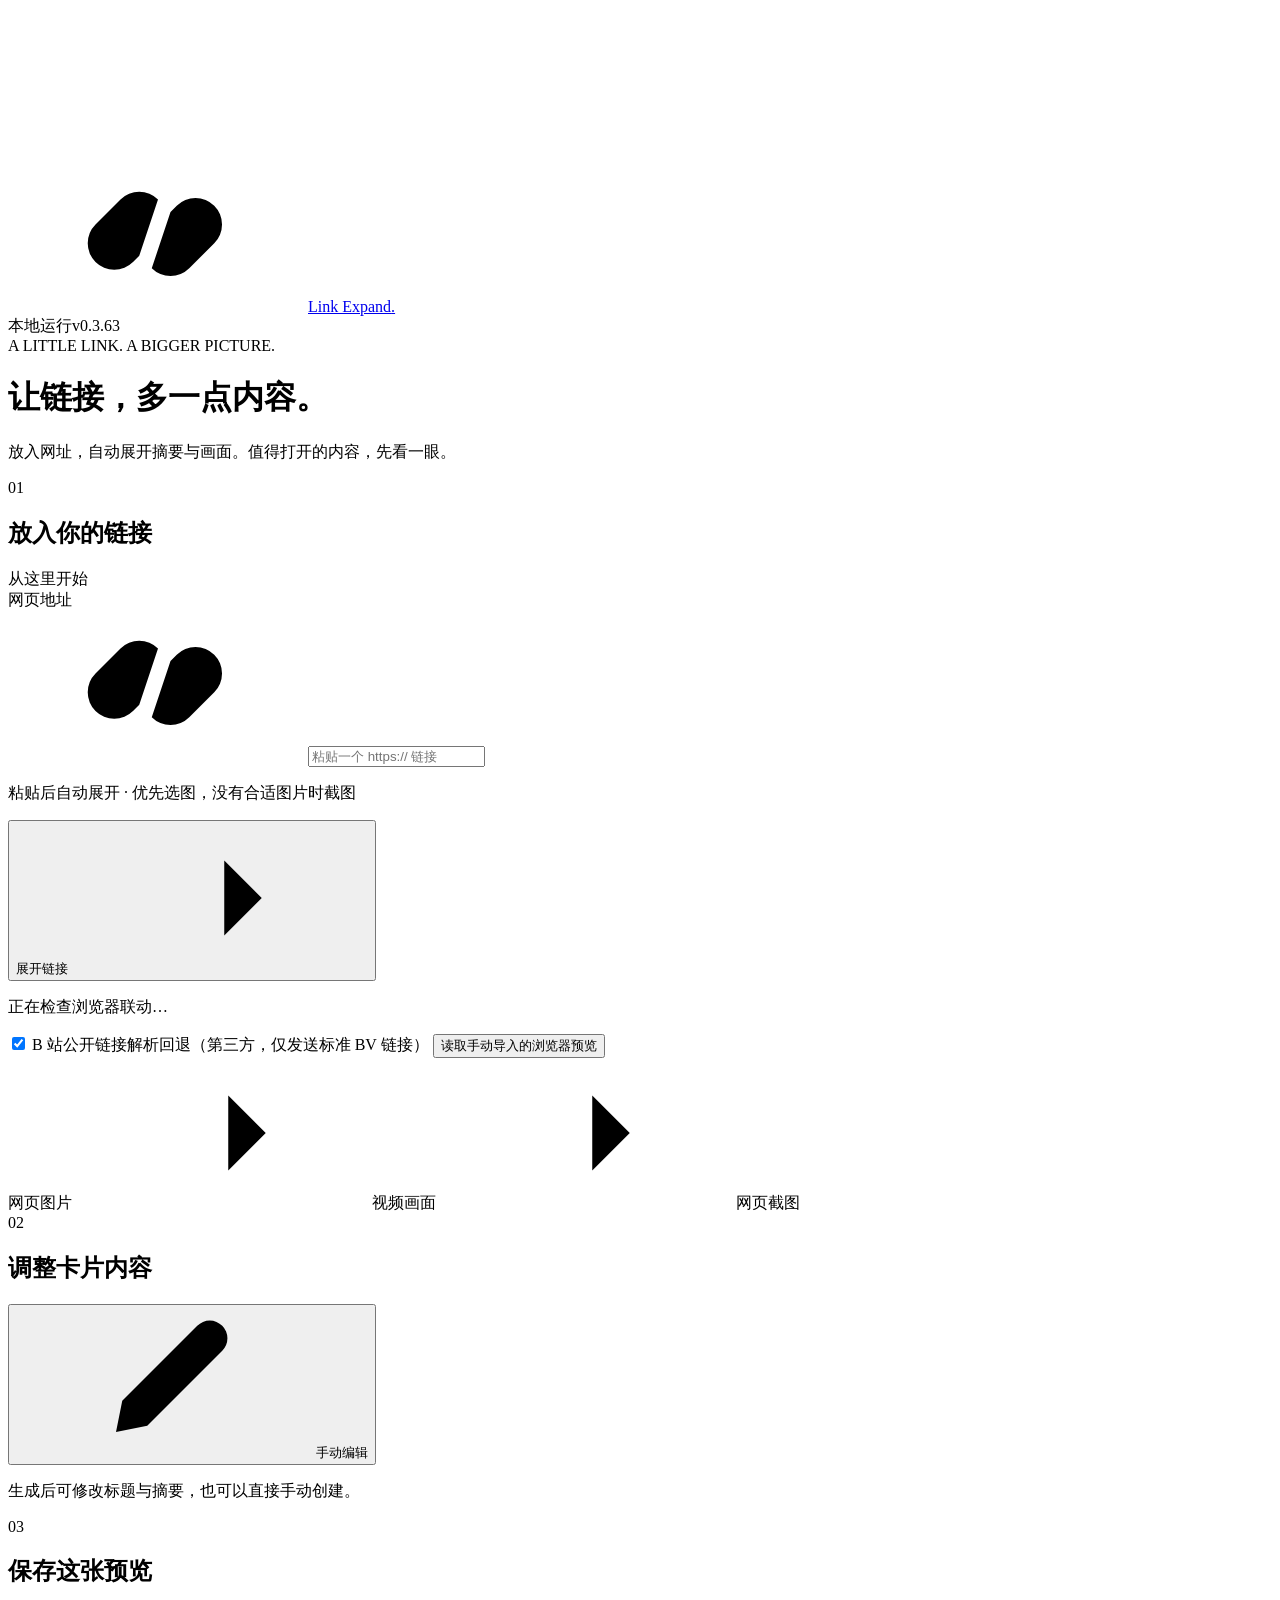
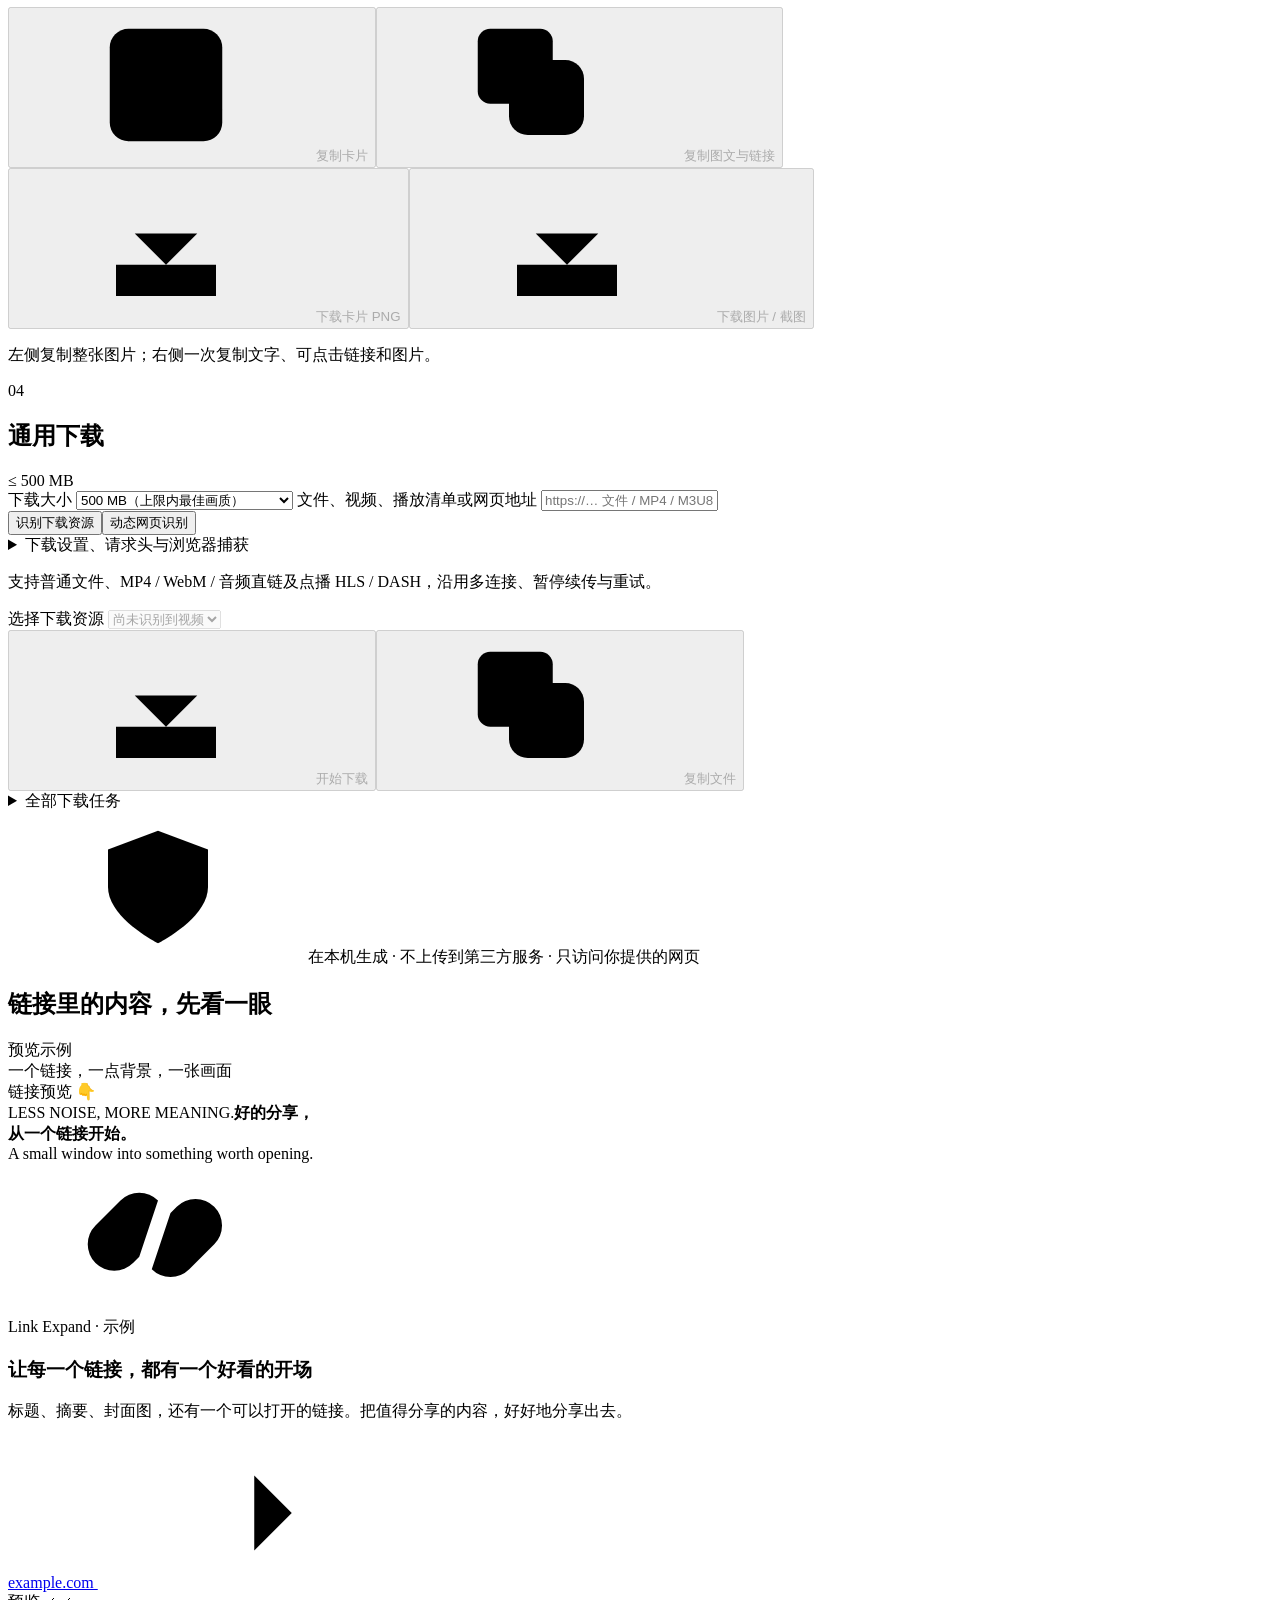
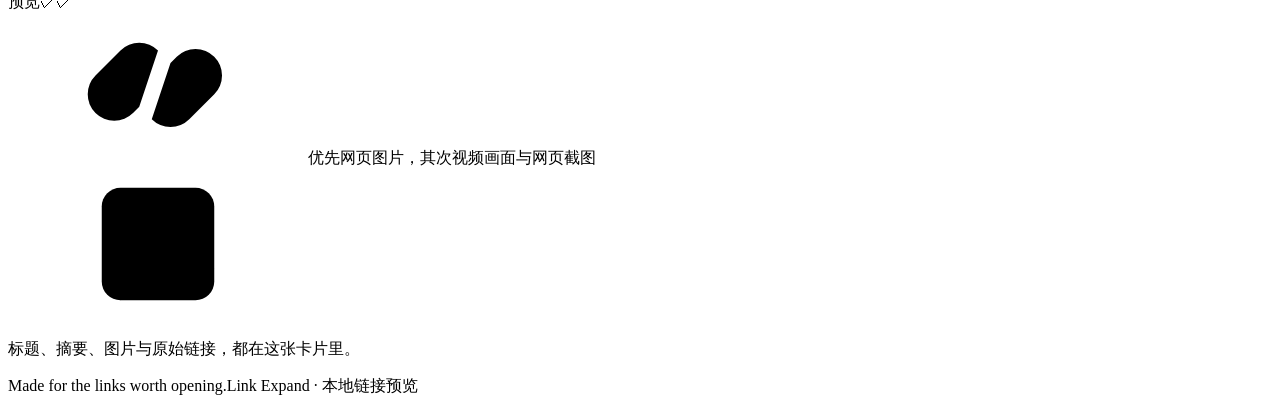
==== commit 1c2aa6d6: "Expand TikTok hydration, recover scoped playback sessions, and verify full media downloads" ====
--- a/linkexpand/static/index.html
+++ b/linkexpand/static/index.html
@@ -4,7 +4,7 @@
   <meta charset="utf-8">
   <meta name="viewport" content="width=device-width, initial-scale=1">
   <meta name="local-token" content="__LOCAL_TOKEN__">
-  <meta name="app-version" content="0.3.62">
+  <meta name="app-version" content="0.3.63">
   <meta name="theme-color" content="#237b5b">
   <title>Link Expand · 链接预览</title>
   <link rel="icon" href="/favicon.svg" type="image/svg+xml">
@@ -25,7 +25,7 @@
   </svg>
   <header class="topbar">
     <a class="brand" href="/" aria-label="Link Expand 首页"><span class="brand-icon"><svg><use href="#i-link"/></svg></span><span>Link Expand<span class="brand-dot">.</span></span></a>
-    <div class="header-right"><span class="local-pill"><span class="status-dot"></span>本地运行</span><span class="version" id="app-version">v0.3.62</span><button id="native-quit" class="text-button" type="button" hidden>退出软件</button></div>
+    <div class="header-right"><span class="local-pill"><span class="status-dot"></span>本地运行</span><span class="version" id="app-version">v0.3.63</span><button id="native-quit" class="text-button" type="button" hidden>退出软件</button></div>
   </header>
   <main>
     <div class="intro"><div class="eyebrow">A LITTLE LINK. A BIGGER PICTURE.</div><h1>让链接，多一点内容。</h1><p>放入网址，自动展开摘要与画面。值得打开的内容，先看一眼。</p></div>
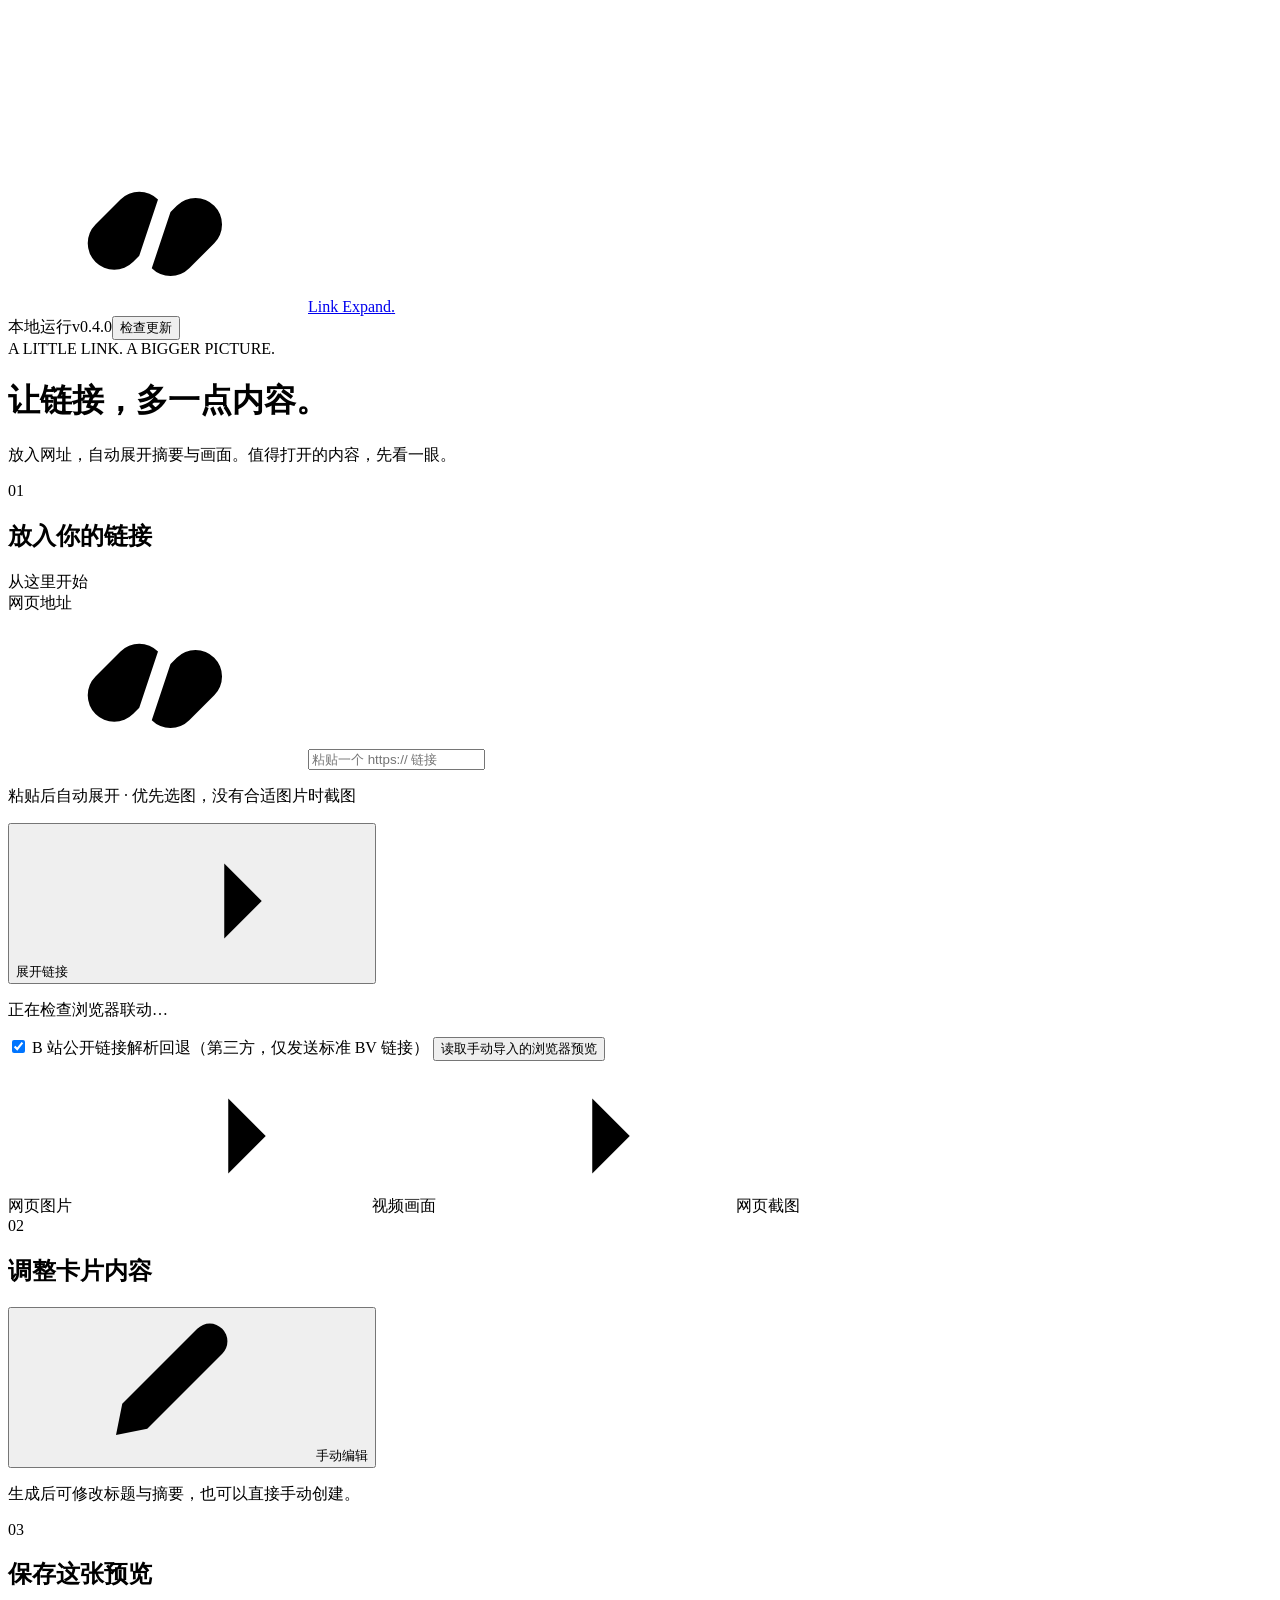
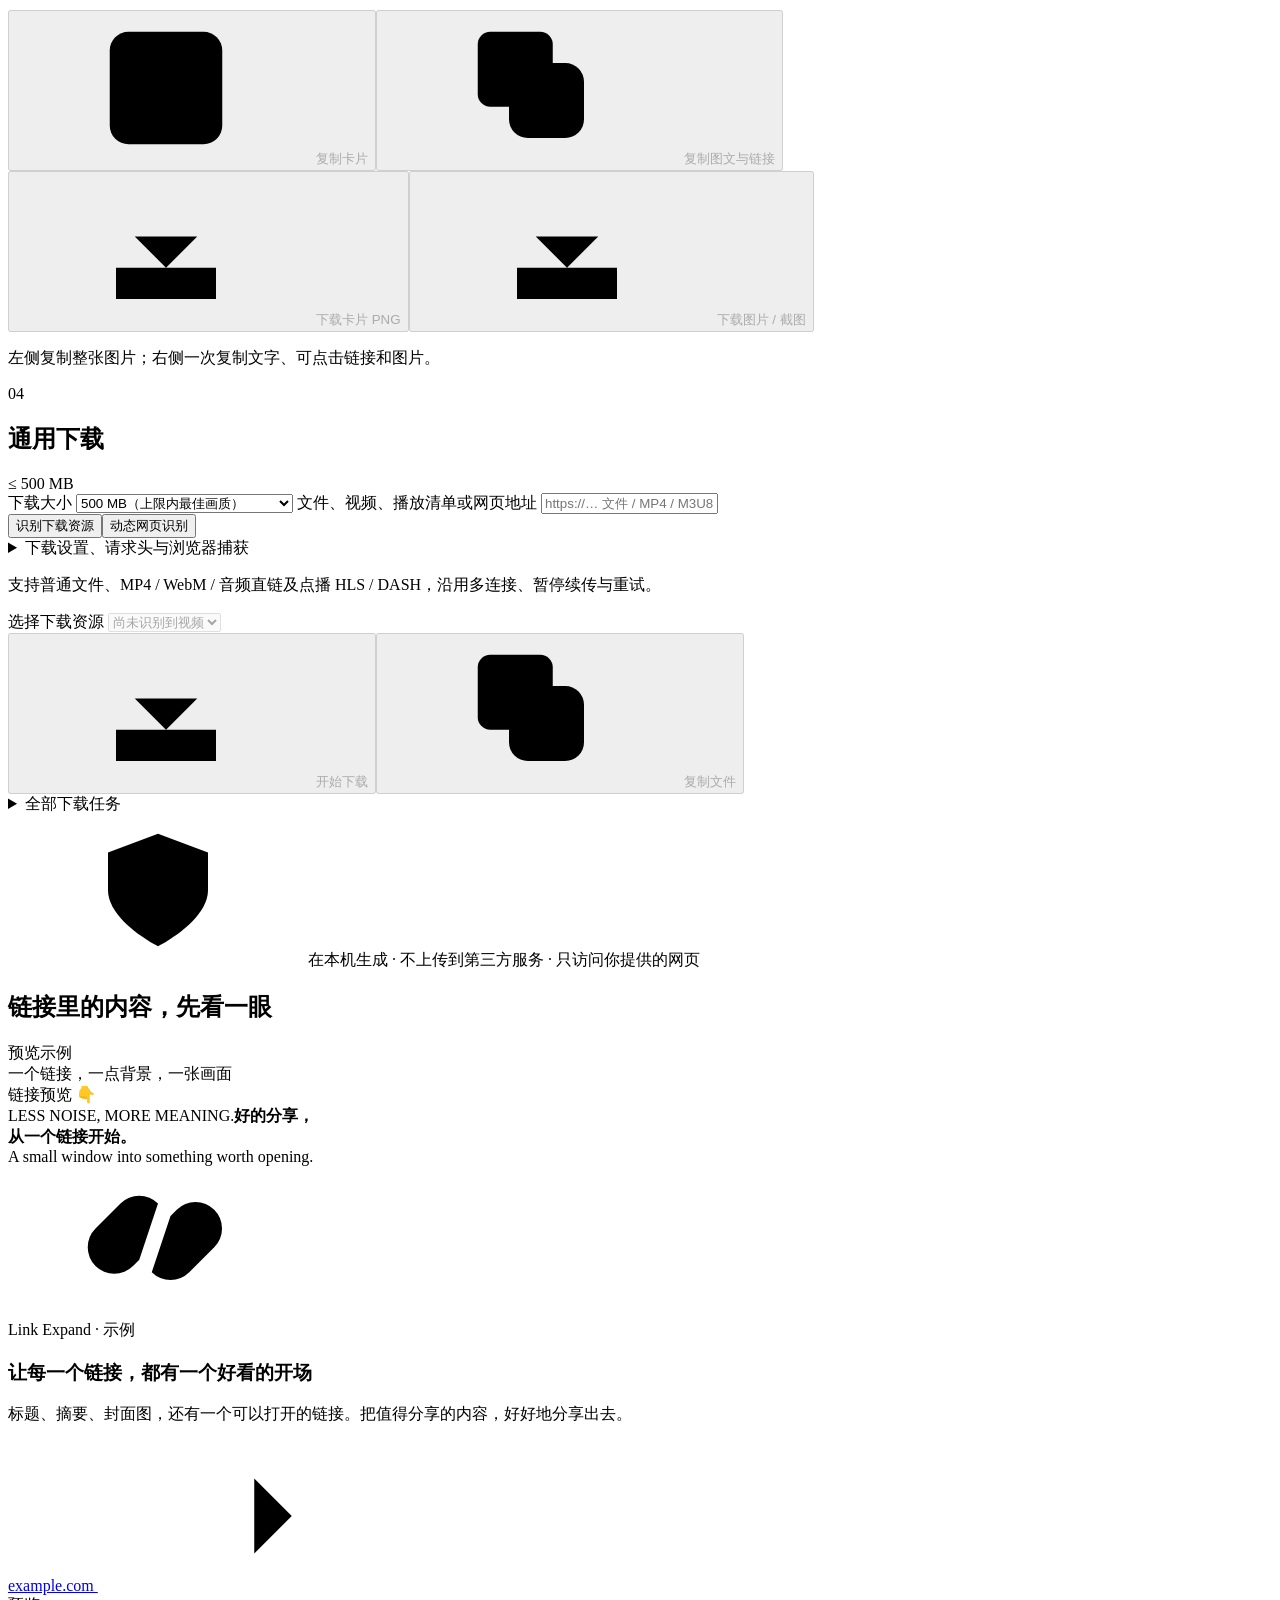
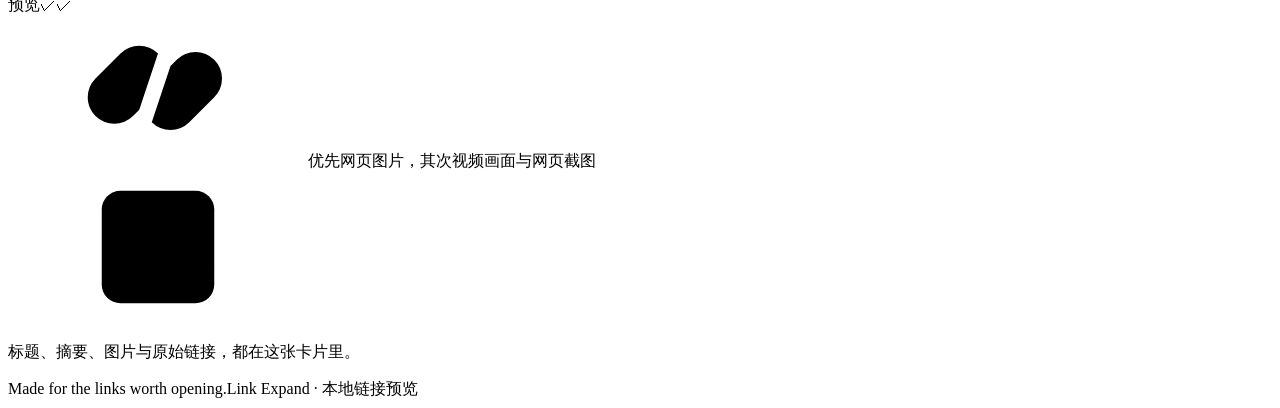
==== commit a15aa9a9: "Ship v0.4.0 with verified in-app updates and anonymous Douyin support" ====
--- a/linkexpand/static/index.html
+++ b/linkexpand/static/index.html
@@ -4,7 +4,7 @@
   <meta charset="utf-8">
   <meta name="viewport" content="width=device-width, initial-scale=1">
   <meta name="local-token" content="__LOCAL_TOKEN__">
-  <meta name="app-version" content="0.3.63">
+  <meta name="app-version" content="0.4.0">
   <meta name="theme-color" content="#237b5b">
   <title>Link Expand · 链接预览</title>
   <link rel="icon" href="/favicon.svg" type="image/svg+xml">
@@ -25,7 +25,7 @@
   </svg>
   <header class="topbar">
     <a class="brand" href="/" aria-label="Link Expand 首页"><span class="brand-icon"><svg><use href="#i-link"/></svg></span><span>Link Expand<span class="brand-dot">.</span></span></a>
-    <div class="header-right"><span class="local-pill"><span class="status-dot"></span>本地运行</span><span class="version" id="app-version">v0.3.63</span><button id="native-quit" class="text-button" type="button" hidden>退出软件</button></div>
+    <div class="header-right"><span class="local-pill"><span class="status-dot"></span>本地运行</span><span class="version" id="app-version">v0.4.0</span><button id="update-button" class="text-button" type="button">检查更新</button><button id="native-quit" class="text-button" type="button" hidden>退出软件</button></div>
   </header>
   <main>
     <div class="intro"><div class="eyebrow">A LITTLE LINK. A BIGGER PICTURE.</div><h1>让链接，多一点内容。</h1><p>放入网址，自动展开摘要与画面。值得打开的内容，先看一眼。</p></div>
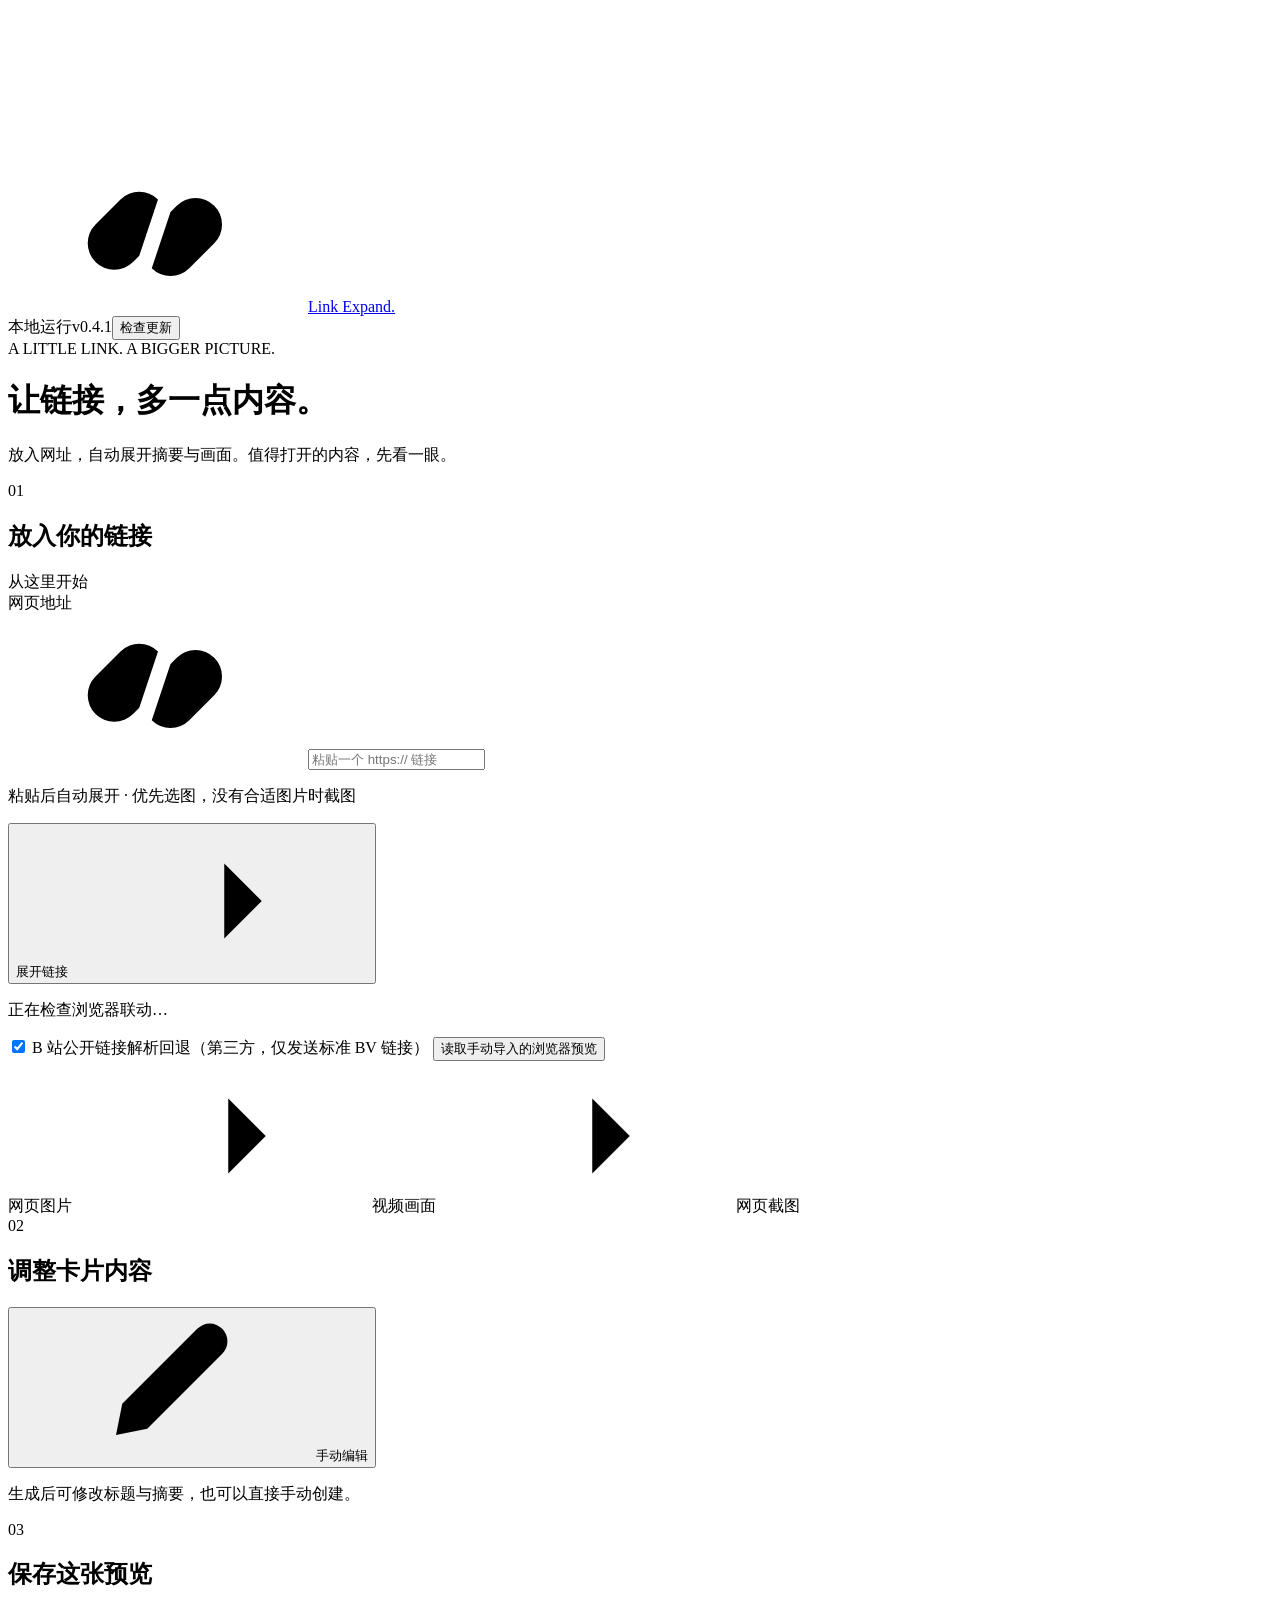
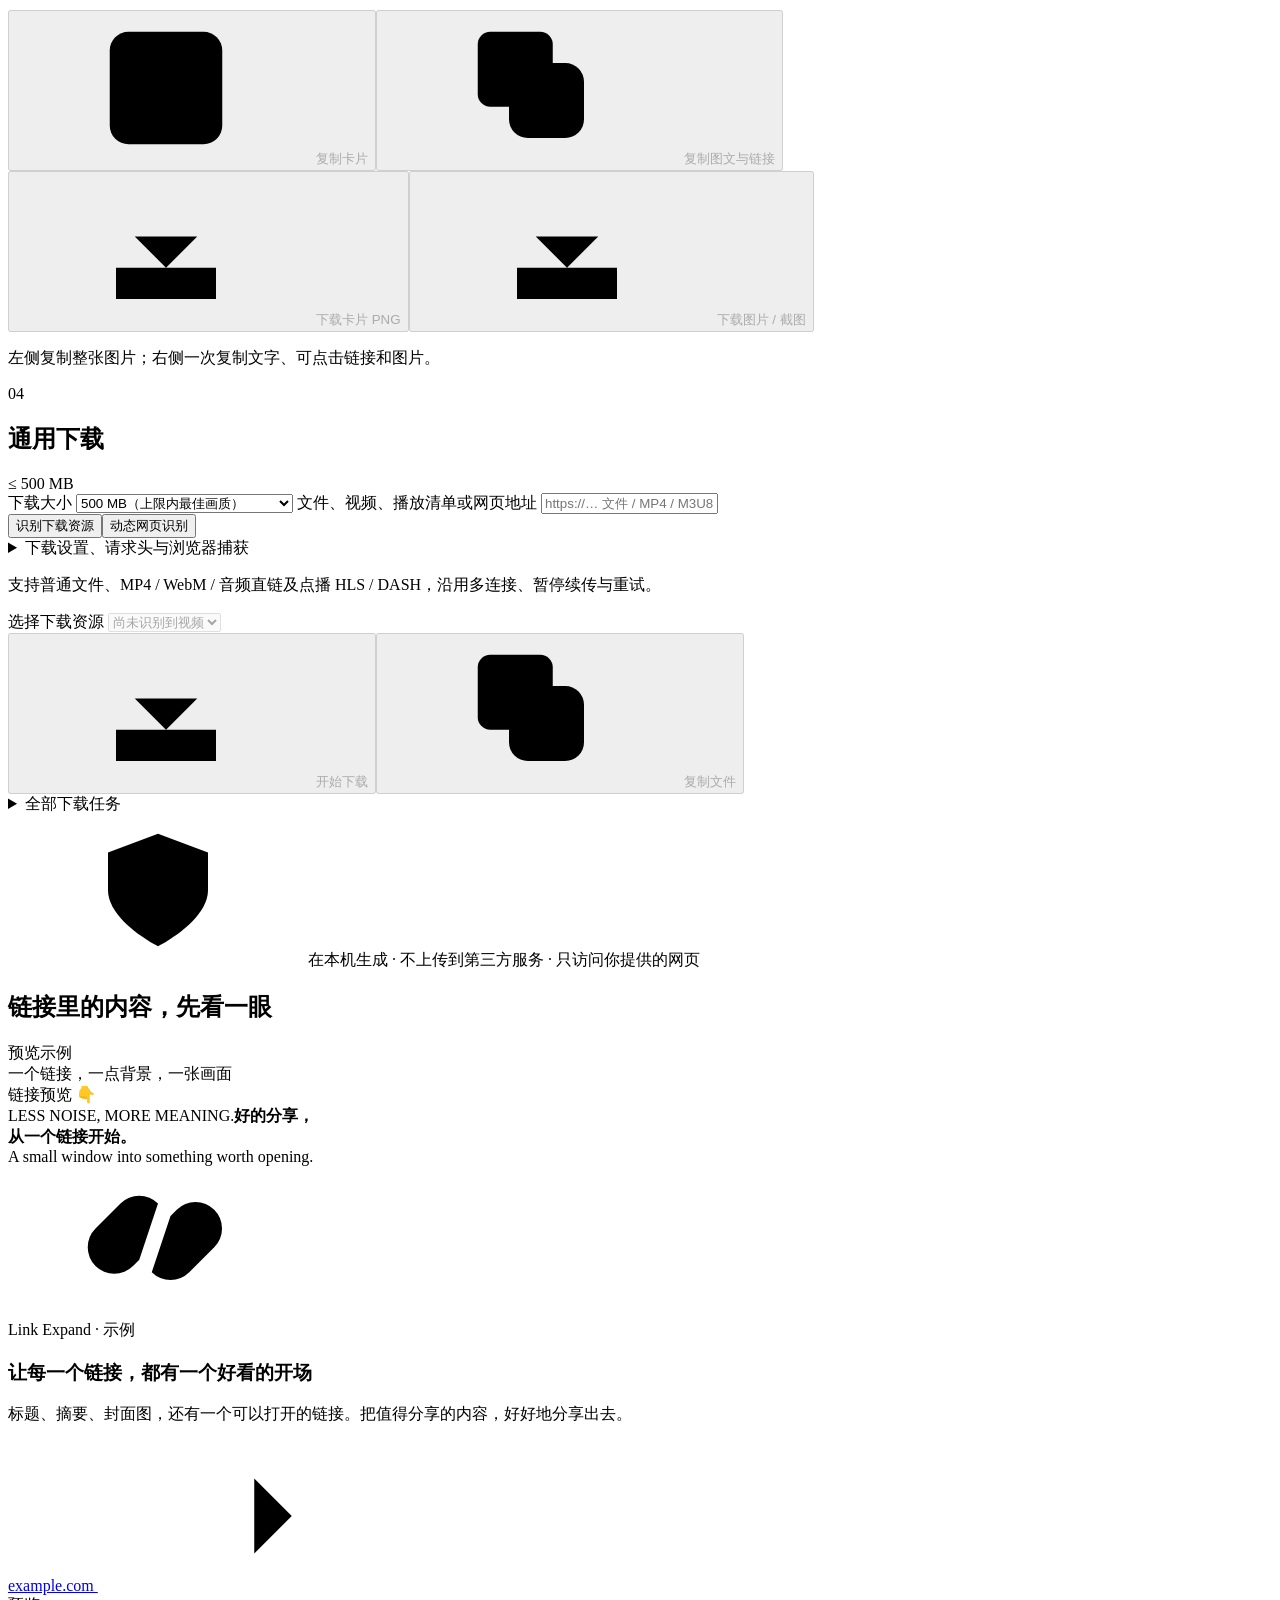
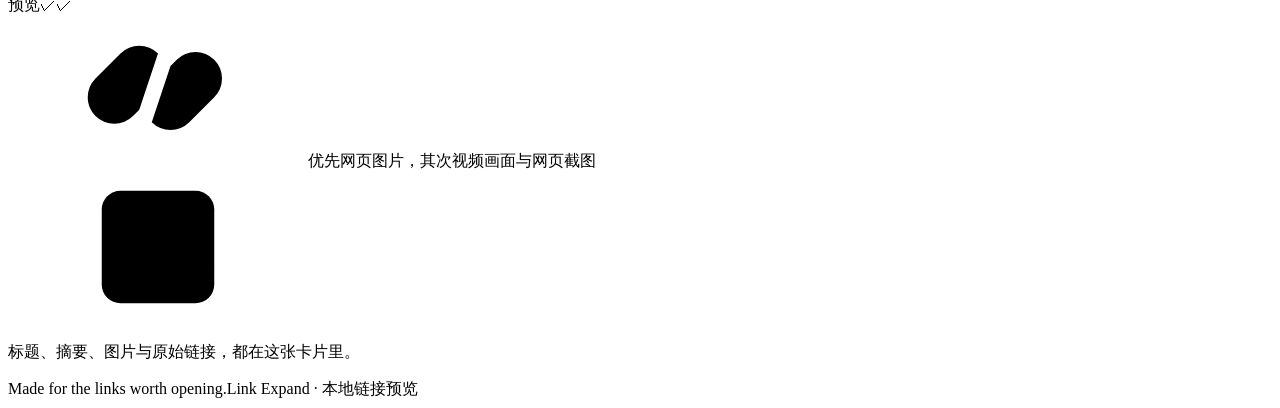
==== commit d5f9e5c6: "Speed up Douyin previews without waiting for the player; ship v0.4.1" ====
--- a/linkexpand/static/index.html
+++ b/linkexpand/static/index.html
@@ -4,7 +4,7 @@
   <meta charset="utf-8">
   <meta name="viewport" content="width=device-width, initial-scale=1">
   <meta name="local-token" content="__LOCAL_TOKEN__">
-  <meta name="app-version" content="0.4.0">
+  <meta name="app-version" content="0.4.1">
   <meta name="theme-color" content="#237b5b">
   <title>Link Expand · 链接预览</title>
   <link rel="icon" href="/favicon.svg" type="image/svg+xml">
@@ -25,7 +25,7 @@
   </svg>
   <header class="topbar">
     <a class="brand" href="/" aria-label="Link Expand 首页"><span class="brand-icon"><svg><use href="#i-link"/></svg></span><span>Link Expand<span class="brand-dot">.</span></span></a>
-    <div class="header-right"><span class="local-pill"><span class="status-dot"></span>本地运行</span><span class="version" id="app-version">v0.4.0</span><button id="update-button" class="text-button" type="button">检查更新</button><button id="native-quit" class="text-button" type="button" hidden>退出软件</button></div>
+    <div class="header-right"><span class="local-pill"><span class="status-dot"></span>本地运行</span><span class="version" id="app-version">v0.4.1</span><button id="update-button" class="text-button" type="button">检查更新</button><button id="native-quit" class="text-button" type="button" hidden>退出软件</button></div>
   </header>
   <main>
     <div class="intro"><div class="eyebrow">A LITTLE LINK. A BIGGER PICTURE.</div><h1>让链接，多一点内容。</h1><p>放入网址，自动展开摘要与画面。值得打开的内容，先看一眼。</p></div>
